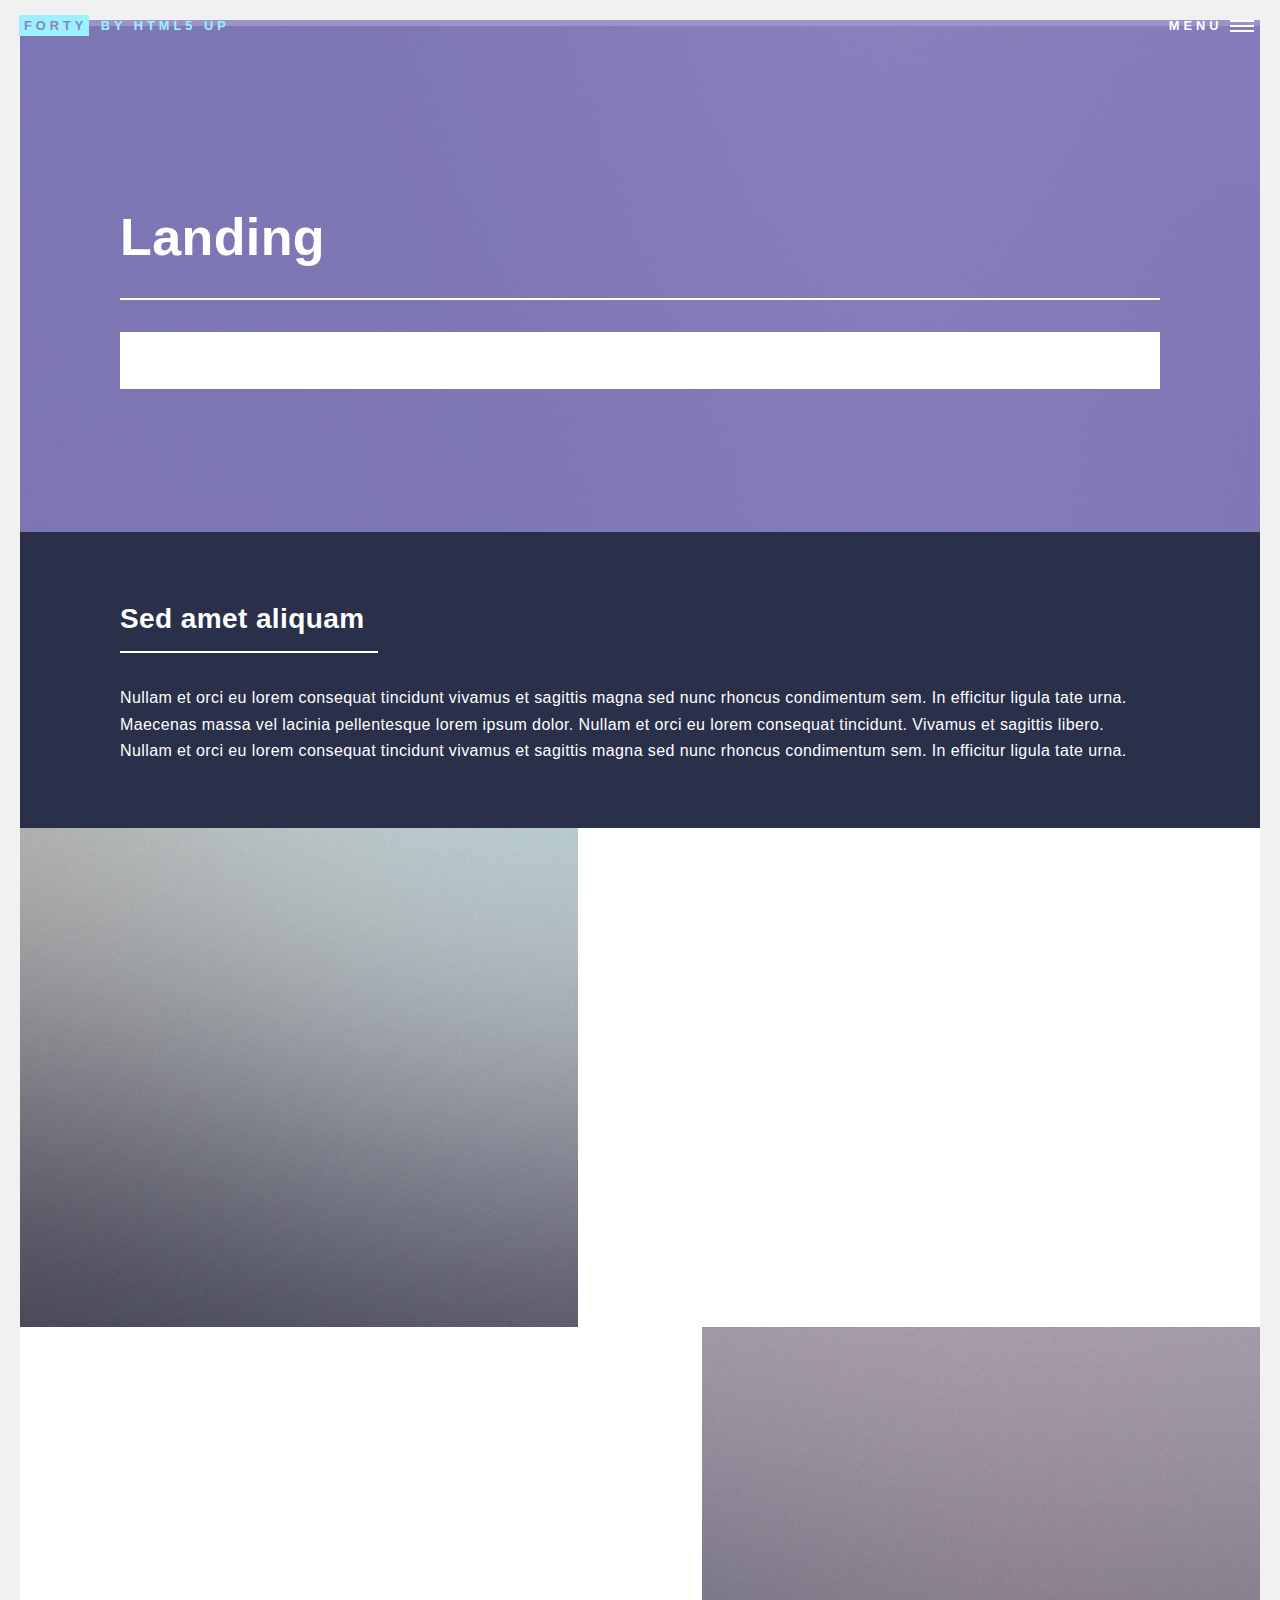
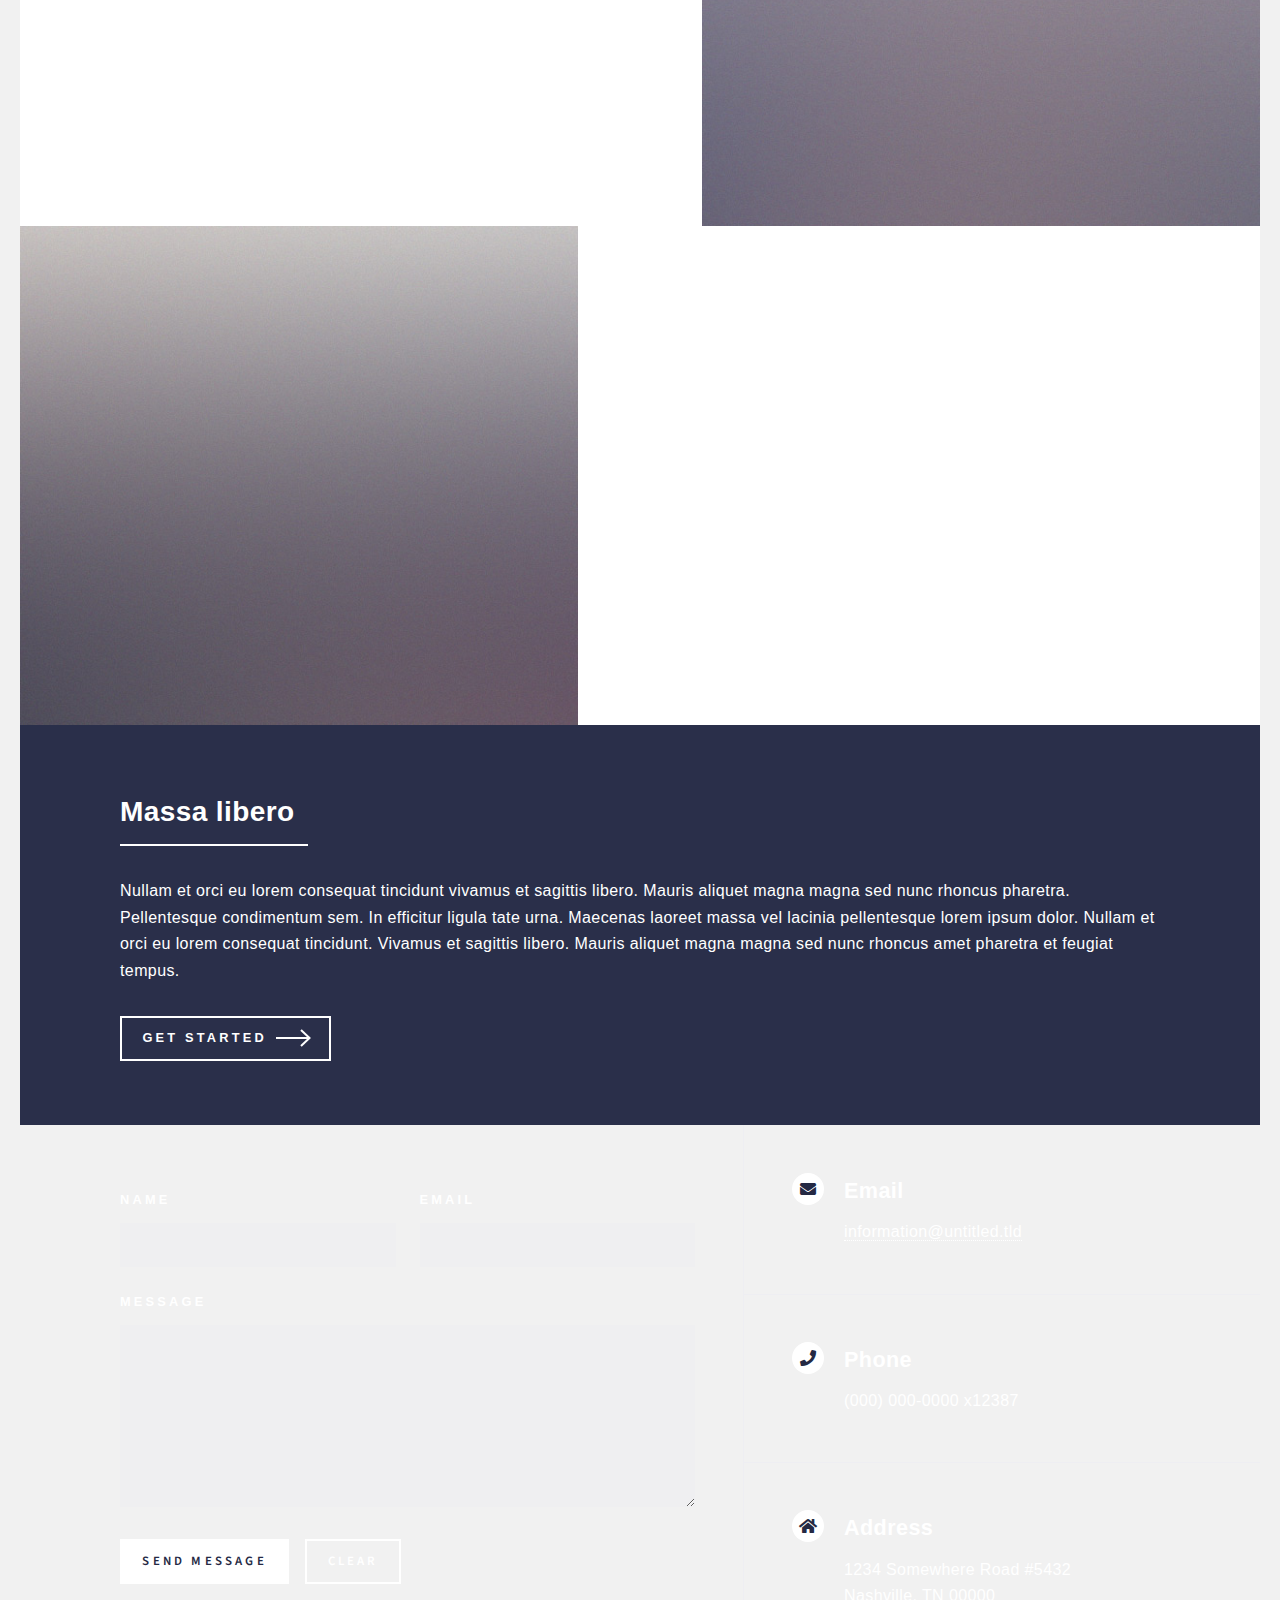
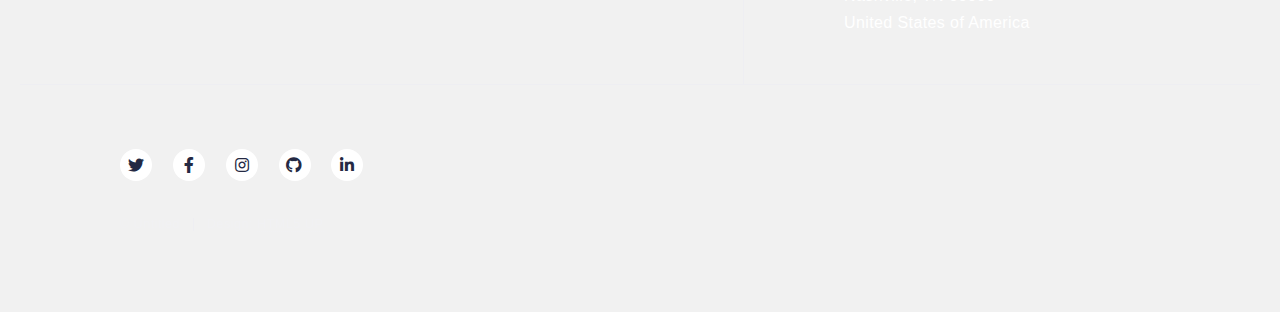
==== about-me.html @ 32e2977b "added whole website" ====
<!DOCTYPE HTML>
<!--
	Forty by HTML5 UP
	html5up.net | @ajlkn
	Free for personal and commercial use under the CCA 3.0 license (html5up.net/license)
-->
<html>
	<head>
		<title>Landing - Forty by HTML5 UP</title>
		<meta charset="utf-8" />
		<meta name="viewport" content="width=device-width, initial-scale=1, user-scalable=no" />
		<link rel="stylesheet" href="assets/css/main.css" />
		<noscript><link rel="stylesheet" href="assets/css/noscript.css" /></noscript>
	</head>
	<body class="is-preload">

		<!-- Wrapper -->
			<div id="wrapper">

				<!-- Header -->
				<!-- Note: The "styleN" class below should match that of the banner element. -->
					<header id="header" class="alt style2">
						<a href="index.html" class="logo"><strong>Forty</strong> <span>by HTML5 UP</span></a>
						<nav>
							<a href="#menu">Menu</a>
						</nav>
					</header>

				<!-- Menu -->
				<nav id="menu">
					<ul class="links">
						<li><a href="index.html">Home</a></li>
						<li><a href="about-me.html">About me</a></li>
						<li><a href="portfolio.html">Portfolio</a></li>
						<li><a href="contact.html">Contact me</a></li>
					</ul>
				</nav>

				<!-- Banner -->
				<!-- Note: The "styleN" class below should match that of the header element. -->
					<section id="banner" class="style2">
						<div class="inner">
							<span class="image">
								<img src="images/pic07.jpg" alt="" />
							</span>
							<header class="major">
								<h1>Landing</h1>
							</header>
							<div class="content">
								<p>Lorem ipsum dolor sit amet nullam consequat<br />
								sed veroeros. tempus adipiscing nulla.</p>
							</div>
						</div>
					</section>

				<!-- Main -->
					<div id="main">

						<!-- One -->
							<section id="one">
								<div class="inner">
									<header class="major">
										<h2>Sed amet aliquam</h2>
									</header>
									<p>Nullam et orci eu lorem consequat tincidunt vivamus et sagittis magna sed nunc rhoncus condimentum sem. In efficitur ligula tate urna. Maecenas massa vel lacinia pellentesque lorem ipsum dolor. Nullam et orci eu lorem consequat tincidunt. Vivamus et sagittis libero. Nullam et orci eu lorem consequat tincidunt vivamus et sagittis magna sed nunc rhoncus condimentum sem. In efficitur ligula tate urna.</p>
								</div>
							</section>

						<!-- Two -->
							<section id="two" class="spotlights">
								<section>
									<a href="generic.html" class="image">
										<img src="images/pic08.jpg" alt="" data-position="center center" />
									</a>
									<div class="content">
										<div class="inner">
											<header class="major">
												<h3>Orci maecenas</h3>
											</header>
											<p>Nullam et orci eu lorem consequat tincidunt vivamus et sagittis magna sed nunc rhoncus condimentum sem. In efficitur ligula tate urna. Maecenas massa sed magna lacinia magna pellentesque lorem ipsum dolor. Nullam et orci eu lorem consequat tincidunt. Vivamus et sagittis tempus.</p>
											<ul class="actions">
												<li><a href="generic.html" class="button">Learn more</a></li>
											</ul>
										</div>
									</div>
								</section>
								<section>
									<a href="generic.html" class="image">
										<img src="images/pic09.jpg" alt="" data-position="top center" />
									</a>
									<div class="content">
										<div class="inner">
											<header class="major">
												<h3>Rhoncus magna</h3>
											</header>
											<p>Nullam et orci eu lorem consequat tincidunt vivamus et sagittis magna sed nunc rhoncus condimentum sem. In efficitur ligula tate urna. Maecenas massa sed magna lacinia magna pellentesque lorem ipsum dolor. Nullam et orci eu lorem consequat tincidunt. Vivamus et sagittis tempus.</p>
											<ul class="actions">
												<li><a href="generic.html" class="button">Learn more</a></li>
											</ul>
										</div>
									</div>
								</section>
								<section>
									<a href="generic.html" class="image">
										<img src="images/pic10.jpg" alt="" data-position="25% 25%" />
									</a>
									<div class="content">
										<div class="inner">
											<header class="major">
												<h3>Sed nunc ligula</h3>
											</header>
											<p>Nullam et orci eu lorem consequat tincidunt vivamus et sagittis magna sed nunc rhoncus condimentum sem. In efficitur ligula tate urna. Maecenas massa sed magna lacinia magna pellentesque lorem ipsum dolor. Nullam et orci eu lorem consequat tincidunt. Vivamus et sagittis tempus.</p>
											<ul class="actions">
												<li><a href="generic.html" class="button">Learn more</a></li>
											</ul>
										</div>
									</div>
								</section>
							</section>

						<!-- Three -->
							<section id="three">
								<div class="inner">
									<header class="major">
										<h2>Massa libero</h2>
									</header>
									<p>Nullam et orci eu lorem consequat tincidunt vivamus et sagittis libero. Mauris aliquet magna magna sed nunc rhoncus pharetra. Pellentesque condimentum sem. In efficitur ligula tate urna. Maecenas laoreet massa vel lacinia pellentesque lorem ipsum dolor. Nullam et orci eu lorem consequat tincidunt. Vivamus et sagittis libero. Mauris aliquet magna magna sed nunc rhoncus amet pharetra et feugiat tempus.</p>
									<ul class="actions">
										<li><a href="generic.html" class="button next">Get Started</a></li>
									</ul>
								</div>
							</section>

					</div>

				<!-- Contact -->
					<section id="contact">
						<div class="inner">
							<section>
								<form method="post" action="#">
									<div class="fields">
										<div class="field half">
											<label for="name">Name</label>
											<input type="text" name="name" id="name" />
										</div>
										<div class="field half">
											<label for="email">Email</label>
											<input type="text" name="email" id="email" />
										</div>
										<div class="field">
											<label for="message">Message</label>
											<textarea name="message" id="message" rows="6"></textarea>
										</div>
									</div>
									<ul class="actions">
										<li><input type="submit" value="Send Message" class="primary" /></li>
										<li><input type="reset" value="Clear" /></li>
									</ul>
								</form>
							</section>
							<section class="split">
								<section>
									<div class="contact-method">
										<span class="icon solid alt fa-envelope"></span>
										<h3>Email</h3>
										<a href="#">information@untitled.tld</a>
									</div>
								</section>
								<section>
									<div class="contact-method">
										<span class="icon solid alt fa-phone"></span>
										<h3>Phone</h3>
										<span>(000) 000-0000 x12387</span>
									</div>
								</section>
								<section>
									<div class="contact-method">
										<span class="icon solid alt fa-home"></span>
										<h3>Address</h3>
										<span>1234 Somewhere Road #5432<br />
										Nashville, TN 00000<br />
										United States of America</span>
									</div>
								</section>
							</section>
						</div>
					</section>

				<!-- Footer -->
					<footer id="footer">
						<div class="inner">
							<ul class="icons">
								<li><a href="#" class="icon brands alt fa-twitter"><span class="label">Twitter</span></a></li>
								<li><a href="#" class="icon brands alt fa-facebook-f"><span class="label">Facebook</span></a></li>
								<li><a href="#" class="icon brands alt fa-instagram"><span class="label">Instagram</span></a></li>
								<li><a href="#" class="icon brands alt fa-github"><span class="label">GitHub</span></a></li>
								<li><a href="#" class="icon brands alt fa-linkedin-in"><span class="label">LinkedIn</span></a></li>
							</ul>
							<ul class="copyright">
								<li>&copy; Untitled</li><li>Design: <a href="https://html5up.net">HTML5 UP</a></li>
							</ul>
						</div>
					</footer>

			</div>

		<!-- Scripts -->
			<script src="assets/js/jquery.min.js"></script>
			<script src="assets/js/jquery.scrolly.min.js"></script>
			<script src="assets/js/jquery.scrollex.min.js"></script>
			<script src="assets/js/browser.min.js"></script>
			<script src="assets/js/breakpoints.min.js"></script>
			<script src="assets/js/util.js"></script>
			<script src="assets/js/main.js"></script>

	</body>
</html>
---- assets/css/main.css ----
@import url(fontawesome-all.min.css);
@import url("https://fonts.googleapis.com/css?family=Source+Sans+Pro:300,300italic,600,600italic");

/*
	Forty by HTML5 UP
	html5up.net | @ajlkn
	Free for personal and commercial use under the CCA 3.0 license (html5up.net/license)
*/

html, body, div, span, applet, object,
iframe, h1, h2, h3, h4, h5, h6, p, blockquote,
pre, a, abbr, acronym, address, big, cite,
code, del, dfn, em, img, ins, kbd, q, s, samp,
small, strike, strong, sub, sup, tt, var, b,
u, i, center, dl, dt, dd, ol, ul, li, fieldset,
form, label, legend, table, caption, tbody,
tfoot, thead, tr, th, td, article, aside,
canvas, details, embed, figure, figcaption,
footer, header, hgroup, menu, nav, output, ruby,
section, summary, time, mark, audio, video {
	margin: 0;
	padding: 0;
	border: 0;
	font-size: 100%;
	font: inherit;
	vertical-align: baseline;}

article, aside, details, figcaption, figure,
footer, header, hgroup, menu, nav, section {
	display: block;}

body {
	line-height: 1;
}

ol, ul {
	list-style: none;
}

blockquote, q {
	quotes: none;
}

	blockquote:before, blockquote:after, q:before, q:after {
		content: '';
		content: none;
	}

table {
	border-collapse: collapse;
	border-spacing: 0;
}

body {
	-webkit-text-size-adjust: none;
}

mark {
	background-color: transparent;
	color: inherit;
}

input::-moz-focus-inner {
	border: 0;
	padding: 0;
}

input, select, textarea {
	-moz-appearance: none;
	-webkit-appearance: none;
	-ms-appearance: none;
	appearance: none;
}

/* Basic */

	@-ms-viewport {
		width: device-width;
	}

	body {
		-ms-overflow-style: scrollbar;
	}

	@media screen and (max-width: 480px) {

		html, body {
			min-width: 320px;
		}

	}

	html {
		box-sizing: border-box;
	}

	*, *:before, *:after {
		box-sizing: inherit;
	}

	body {
		background: #242943;
	}

		body.is-preload *, body.is-preload *:before, body.is-preload *:after {
			-moz-animation: none !important;
			-webkit-animation: none !important;
			-ms-animation: none !important;
			animation: none !important;
			-moz-transition: none !important;
			-webkit-transition: none !important;
			-ms-transition: none !important;
			transition: none !important;
		}

/* Type */

	body, input, select, textarea {
		color: #ffffff;
		font-family: "Source Sans Pro", Helvetica, sans-serif;
		font-size: 17pt;
		font-weight: 300;
		letter-spacing: 0.025em;
		line-height: 1.65;
	}

		@media screen and (max-width: 1680px) {

			body, input, select, textarea {
				font-size: 14pt;
			}

		}

		@media screen and (max-width: 1280px) {

			body, input, select, textarea {
				font-size: 12pt;
			}

		}

		@media screen and (max-width: 360px) {

			body, input, select, textarea {
				font-size: 11pt;
			}

		}

	a {
		-moz-transition: color 0.2s ease-in-out, border-bottom-color 0.2s ease-in-out;
		-webkit-transition: color 0.2s ease-in-out, border-bottom-color 0.2s ease-in-out;
		-ms-transition: color 0.2s ease-in-out, border-bottom-color 0.2s ease-in-out;
		transition: color 0.2s ease-in-out, border-bottom-color 0.2s ease-in-out;
		border-bottom: dotted 1px;
		color: inherit;
		text-decoration: none;
	}

		a:hover {
			border-bottom-color: transparent;
			color: #9bf1ff !important;
		}

		a:active {
			color: #53e3fb !important;
		}

	strong, b {
		color: #ffffff;
		font-weight: 600;
	}

	em, i {
		font-style: italic;
	}

	p {
		margin: 0 0 2em 0;
	}

	h1, h2, h3, h4, h5, h6 {
		color: #ffffff;
		font-weight: 600;
		line-height: 1.65;
		margin: 0 0 1em 0;
	}

		h1 a, h2 a, h3 a, h4 a, h5 a, h6 a {
			color: inherit;
			border-bottom: 0;
		}

	h1 {
		font-size: 2.5em;
	}

	h2 {
		font-size: 1.75em;
	}

	h3 {
		font-size: 1.35em;
	}

	h4 {
		font-size: 1.1em;
	}

	h5 {
		font-size: 0.9em;
	}

	h6 {
		font-size: 0.7em;
	}

	@media screen and (max-width: 736px) {

		h1 {
			font-size: 2em;
		}

		h2 {
			font-size: 1.5em;
		}

		h3 {
			font-size: 1.25em;
		}

	}

	sub {
		font-size: 0.8em;
		position: relative;
		top: 0.5em;
	}

	sup {
		font-size: 0.8em;
		position: relative;
		top: -0.5em;
	}

	blockquote {
		border-left: solid 4px rgba(212, 212, 255, 0.1);
		font-style: italic;
		margin: 0 0 2em 0;
		padding: 0.5em 0 0.5em 2em;
	}

	code {
		background: rgba(212, 212, 255, 0.035);
		font-family: "Courier New", monospace;
		font-size: 0.9em;
		margin: 0 0.25em;
		padding: 0.25em 0.65em;
	}

	pre {
		-webkit-overflow-scrolling: touch;
		font-family: "Courier New", monospace;
		font-size: 0.9em;
		margin: 0 0 2em 0;
	}

		pre code {
			display: block;
			line-height: 1.75;
			padding: 1em 1.5em;
			overflow-x: auto;
		}

	hr {
		border: 0;
		border-bottom: solid 1px rgba(212, 212, 255, 0.1);
		margin: 2em 0;
	}

		hr.major {
			margin: 3em 0;
		}

	.align-left {
		text-align: left;
	}

	.align-center {
		text-align: center;
	}

	.align-right {
		text-align: right;
	}

/* Row */

	.row {
		display: flex;
		flex-wrap: wrap;
		box-sizing: border-box;
		align-items: stretch;
	}

		.row > * {
			box-sizing: border-box;
		}

		.row.gtr-uniform > * > :last-child {
			margin-bottom: 0;
		}

		.row.aln-left {
			justify-content: flex-start;
		}

		.row.aln-center {
			justify-content: center;
		}

		.row.aln-right {
			justify-content: flex-end;
		}

		.row.aln-top {
			align-items: flex-start;
		}

		.row.aln-middle {
			align-items: center;
		}

		.row.aln-bottom {
			align-items: flex-end;
		}

		.row > .imp {
			order: -1;
		}

		.row > .col-1 {
			width: 8.33333%;
		}

		.row > .off-1 {
			margin-left: 8.33333%;
		}

		.row > .col-2 {
			width: 16.66667%;
		}

		.row > .off-2 {
			margin-left: 16.66667%;
		}

		.row > .col-3 {
			width: 25%;
		}

		.row > .off-3 {
			margin-left: 25%;
		}

		.row > .col-4 {
			width: 33.33333%;
		}

		.row > .off-4 {
			margin-left: 33.33333%;
		}

		.row > .col-5 {
			width: 41.66667%;
		}

		.row > .off-5 {
			margin-left: 41.66667%;
		}

		.row > .col-6 {
			width: 50%;
		}

		.row > .off-6 {
			margin-left: 50%;
		}

		.row > .col-7 {
			width: 58.33333%;
		}

		.row > .off-7 {
			margin-left: 58.33333%;
		}

		.row > .col-8 {
			width: 66.66667%;
		}

		.row > .off-8 {
			margin-left: 66.66667%;
		}

		.row > .col-9 {
			width: 75%;
		}

		.row > .off-9 {
			margin-left: 75%;
		}

		.row > .col-10 {
			width: 83.33333%;
		}

		.row > .off-10 {
			margin-left: 83.33333%;
		}

		.row > .col-11 {
			width: 91.66667%;
		}

		.row > .off-11 {
			margin-left: 91.66667%;
		}

		.row > .col-12 {
			width: 100%;
		}

		.row > .off-12 {
			margin-left: 100%;
		}

		.row.gtr-0 {
			margin-top: 0;
			margin-left: 0em;
		}

			.row.gtr-0 > * {
				padding: 0 0 0 0em;
			}

			.row.gtr-0.gtr-uniform {
				margin-top: 0em;
			}

				.row.gtr-0.gtr-uniform > * {
					padding-top: 0em;
				}

		.row.gtr-25 {
			margin-top: 0;
			margin-left: -0.5em;
		}

			.row.gtr-25 > * {
				padding: 0 0 0 0.5em;
			}

			.row.gtr-25.gtr-uniform {
				margin-top: -0.5em;
			}

				.row.gtr-25.gtr-uniform > * {
					padding-top: 0.5em;
				}

		.row.gtr-50 {
			margin-top: 0;
			margin-left: -1em;
		}

			.row.gtr-50 > * {
				padding: 0 0 0 1em;
			}

			.row.gtr-50.gtr-uniform {
				margin-top: -1em;
			}

				.row.gtr-50.gtr-uniform > * {
					padding-top: 1em;
				}

		.row {
			margin-top: 0;
			margin-left: -2em;
		}

			.row > * {
				padding: 0 0 0 2em;
			}

			.row.gtr-uniform {
				margin-top: -2em;
			}

				.row.gtr-uniform > * {
					padding-top: 2em;
				}

		.row.gtr-150 {
			margin-top: 0;
			margin-left: -3em;
		}

			.row.gtr-150 > * {
				padding: 0 0 0 3em;
			}

			.row.gtr-150.gtr-uniform {
				margin-top: -3em;
			}

				.row.gtr-150.gtr-uniform > * {
					padding-top: 3em;
				}

		.row.gtr-200 {
			margin-top: 0;
			margin-left: -4em;
		}

			.row.gtr-200 > * {
				padding: 0 0 0 4em;
			}

			.row.gtr-200.gtr-uniform {
				margin-top: -4em;
			}

				.row.gtr-200.gtr-uniform > * {
					padding-top: 4em;
				}

		@media screen and (max-width: 1680px) {

			.row {
				display: flex;
				flex-wrap: wrap;
				box-sizing: border-box;
				align-items: stretch;
			}

				.row > * {
					box-sizing: border-box;
				}

				.row.gtr-uniform > * > :last-child {
					margin-bottom: 0;
				}

				.row.aln-left {
					justify-content: flex-start;
				}

				.row.aln-center {
					justify-content: center;
				}

				.row.aln-right {
					justify-content: flex-end;
				}

				.row.aln-top {
					align-items: flex-start;
				}

				.row.aln-middle {
					align-items: center;
				}

				.row.aln-bottom {
					align-items: flex-end;
				}

				.row > .imp-xlarge {
					order: -1;
				}

				.row > .col-1-xlarge {
					width: 8.33333%;
				}

				.row > .off-1-xlarge {
					margin-left: 8.33333%;
				}

				.row > .col-2-xlarge {
					width: 16.66667%;
				}

				.row > .off-2-xlarge {
					margin-left: 16.66667%;
				}

				.row > .col-3-xlarge {
					width: 25%;
				}

				.row > .off-3-xlarge {
					margin-left: 25%;
				}

				.row > .col-4-xlarge {
					width: 33.33333%;
				}

				.row > .off-4-xlarge {
					margin-left: 33.33333%;
				}

				.row > .col-5-xlarge {
					width: 41.66667%;
				}

				.row > .off-5-xlarge {
					margin-left: 41.66667%;
				}

				.row > .col-6-xlarge {
					width: 50%;
				}

				.row > .off-6-xlarge {
					margin-left: 50%;
				}

				.row > .col-7-xlarge {
					width: 58.33333%;
				}

				.row > .off-7-xlarge {
					margin-left: 58.33333%;
				}

				.row > .col-8-xlarge {
					width: 66.66667%;
				}

				.row > .off-8-xlarge {
					margin-left: 66.66667%;
				}

				.row > .col-9-xlarge {
					width: 75%;
				}

				.row > .off-9-xlarge {
					margin-left: 75%;
				}

				.row > .col-10-xlarge {
					width: 83.33333%;
				}

				.row > .off-10-xlarge {
					margin-left: 83.33333%;
				}

				.row > .col-11-xlarge {
					width: 91.66667%;
				}

				.row > .off-11-xlarge {
					margin-left: 91.66667%;
				}

				.row > .col-12-xlarge {
					width: 100%;
				}

				.row > .off-12-xlarge {
					margin-left: 100%;
				}

				.row.gtr-0 {
					margin-top: 0;
					margin-left: 0em;
				}

					.row.gtr-0 > * {
						padding: 0 0 0 0em;
					}

					.row.gtr-0.gtr-uniform {
						margin-top: 0em;
					}

						.row.gtr-0.gtr-uniform > * {
							padding-top: 0em;
						}

				.row.gtr-25 {
					margin-top: 0;
					margin-left: -0.5em;
				}

					.row.gtr-25 > * {
						padding: 0 0 0 0.5em;
					}

					.row.gtr-25.gtr-uniform {
						margin-top: -0.5em;
					}

						.row.gtr-25.gtr-uniform > * {
							padding-top: 0.5em;
						}

				.row.gtr-50 {
					margin-top: 0;
					margin-left: -1em;
				}

					.row.gtr-50 > * {
						padding: 0 0 0 1em;
					}

					.row.gtr-50.gtr-uniform {
						margin-top: -1em;
					}

						.row.gtr-50.gtr-uniform > * {
							padding-top: 1em;
						}

				.row {
					margin-top: 0;
					margin-left: -2em;
				}

					.row > * {
						padding: 0 0 0 2em;
					}

					.row.gtr-uniform {
						margin-top: -2em;
					}

						.row.gtr-uniform > * {
							padding-top: 2em;
						}

				.row.gtr-150 {
					margin-top: 0;
					margin-left: -3em;
				}

					.row.gtr-150 > * {
						padding: 0 0 0 3em;
					}

					.row.gtr-150.gtr-uniform {
						margin-top: -3em;
					}

						.row.gtr-150.gtr-uniform > * {
							padding-top: 3em;
						}

				.row.gtr-200 {
					margin-top: 0;
					margin-left: -4em;
				}

					.row.gtr-200 > * {
						padding: 0 0 0 4em;
					}

					.row.gtr-200.gtr-uniform {
						margin-top: -4em;
					}

						.row.gtr-200.gtr-uniform > * {
							padding-top: 4em;
						}

		}

		@media screen and (max-width: 1280px) {

			.row {
				display: flex;
				flex-wrap: wrap;
				box-sizing: border-box;
				align-items: stretch;
			}

				.row > * {
					box-sizing: border-box;
				}

				.row.gtr-uniform > * > :last-child {
					margin-bottom: 0;
				}

				.row.aln-left {
					justify-content: flex-start;
				}

				.row.aln-center {
					justify-content: center;
				}

				.row.aln-right {
					justify-content: flex-end;
				}

				.row.aln-top {
					align-items: flex-start;
				}

				.row.aln-middle {
					align-items: center;
				}

				.row.aln-bottom {
					align-items: flex-end;
				}

				.row > .imp-large {
					order: -1;
				}

				.row > .col-1-large {
					width: 8.33333%;
				}

				.row > .off-1-large {
					margin-left: 8.33333%;
				}

				.row > .col-2-large {
					width: 16.66667%;
				}

				.row > .off-2-large {
					margin-left: 16.66667%;
				}

				.row > .col-3-large {
					width: 25%;
				}

				.row > .off-3-large {
					margin-left: 25%;
				}

				.row > .col-4-large {
					width: 33.33333%;
				}

				.row > .off-4-large {
					margin-left: 33.33333%;
				}

				.row > .col-5-large {
					width: 41.66667%;
				}

				.row > .off-5-large {
					margin-left: 41.66667%;
				}

				.row > .col-6-large {
					width: 50%;
				}

				.row > .off-6-large {
					margin-left: 50%;
				}

				.row > .col-7-large {
					width: 58.33333%;
				}

				.row > .off-7-large {
					margin-left: 58.33333%;
				}

				.row > .col-8-large {
					width: 66.66667%;
				}

				.row > .off-8-large {
					margin-left: 66.66667%;
				}

				.row > .col-9-large {
					width: 75%;
				}

				.row > .off-9-large {
					margin-left: 75%;
				}

				.row > .col-10-large {
					width: 83.33333%;
				}

				.row > .off-10-large {
					margin-left: 83.33333%;
				}

				.row > .col-11-large {
					width: 91.66667%;
				}

				.row > .off-11-large {
					margin-left: 91.66667%;
				}

				.row > .col-12-large {
					width: 100%;
				}

				.row > .off-12-large {
					margin-left: 100%;
				}

				.row.gtr-0 {
					margin-top: 0;
					margin-left: 0em;
				}

					.row.gtr-0 > * {
						padding: 0 0 0 0em;
					}

					.row.gtr-0.gtr-uniform {
						margin-top: 0em;
					}

						.row.gtr-0.gtr-uniform > * {
							padding-top: 0em;
						}

				.row.gtr-25 {
					margin-top: 0;
					margin-left: -0.375em;
				}

					.row.gtr-25 > * {
						padding: 0 0 0 0.375em;
					}

					.row.gtr-25.gtr-uniform {
						margin-top: -0.375em;
					}

						.row.gtr-25.gtr-uniform > * {
							padding-top: 0.375em;
						}

				.row.gtr-50 {
					margin-top: 0;
					margin-left: -0.75em;
				}

					.row.gtr-50 > * {
						padding: 0 0 0 0.75em;
					}

					.row.gtr-50.gtr-uniform {
						margin-top: -0.75em;
					}

						.row.gtr-50.gtr-uniform > * {
							padding-top: 0.75em;
						}

				.row {
					margin-top: 0;
					margin-left: -1.5em;
				}

					.row > * {
						padding: 0 0 0 1.5em;
					}

					.row.gtr-uniform {
						margin-top: -1.5em;
					}

						.row.gtr-uniform > * {
							padding-top: 1.5em;
						}

				.row.gtr-150 {
					margin-top: 0;
					margin-left: -2.25em;
				}

					.row.gtr-150 > * {
						padding: 0 0 0 2.25em;
					}

					.row.gtr-150.gtr-uniform {
						margin-top: -2.25em;
					}

						.row.gtr-150.gtr-uniform > * {
							padding-top: 2.25em;
						}

				.row.gtr-200 {
					margin-top: 0;
					margin-left: -3em;
				}

					.row.gtr-200 > * {
						padding: 0 0 0 3em;
					}

					.row.gtr-200.gtr-uniform {
						margin-top: -3em;
					}

						.row.gtr-200.gtr-uniform > * {
							padding-top: 3em;
						}

		}

		@media screen and (max-width: 980px) {

			.row {
				display: flex;
				flex-wrap: wrap;
				box-sizing: border-box;
				align-items: stretch;
			}

				.row > * {
					box-sizing: border-box;
				}

				.row.gtr-uniform > * > :last-child {
					margin-bottom: 0;
				}

				.row.aln-left {
					justify-content: flex-start;
				}

				.row.aln-center {
					justify-content: center;
				}

				.row.aln-right {
					justify-content: flex-end;
				}

				.row.aln-top {
					align-items: flex-start;
				}

				.row.aln-middle {
					align-items: center;
				}

				.row.aln-bottom {
					align-items: flex-end;
				}

				.row > .imp-medium {
					order: -1;
				}

				.row > .col-1-medium {
					width: 8.33333%;
				}

				.row > .off-1-medium {
					margin-left: 8.33333%;
				}

				.row > .col-2-medium {
					width: 16.66667%;
				}

				.row > .off-2-medium {
					margin-left: 16.66667%;
				}

				.row > .col-3-medium {
					width: 25%;
				}

				.row > .off-3-medium {
					margin-left: 25%;
				}

				.row > .col-4-medium {
					width: 33.33333%;
				}

				.row > .off-4-medium {
					margin-left: 33.33333%;
				}

				.row > .col-5-medium {
					width: 41.66667%;
				}

				.row > .off-5-medium {
					margin-left: 41.66667%;
				}

				.row > .col-6-medium {
					width: 50%;
				}

				.row > .off-6-medium {
					margin-left: 50%;
				}

				.row > .col-7-medium {
					width: 58.33333%;
				}

				.row > .off-7-medium {
					margin-left: 58.33333%;
				}

				.row > .col-8-medium {
					width: 66.66667%;
				}

				.row > .off-8-medium {
					margin-left: 66.66667%;
				}

				.row > .col-9-medium {
					width: 75%;
				}

				.row > .off-9-medium {
					margin-left: 75%;
				}

				.row > .col-10-medium {
					width: 83.33333%;
				}

				.row > .off-10-medium {
					margin-left: 83.33333%;
				}

				.row > .col-11-medium {
					width: 91.66667%;
				}

				.row > .off-11-medium {
					margin-left: 91.66667%;
				}

				.row > .col-12-medium {
					width: 100%;
				}

				.row > .off-12-medium {
					margin-left: 100%;
				}

				.row.gtr-0 {
					margin-top: 0;
					margin-left: 0em;
				}

					.row.gtr-0 > * {
						padding: 0 0 0 0em;
					}

					.row.gtr-0.gtr-uniform {
						margin-top: 0em;
					}

						.row.gtr-0.gtr-uniform > * {
							padding-top: 0em;
						}

				.row.gtr-25 {
					margin-top: 0;
					margin-left: -0.375em;
				}

					.row.gtr-25 > * {
						padding: 0 0 0 0.375em;
					}

					.row.gtr-25.gtr-uniform {
						margin-top: -0.375em;
					}

						.row.gtr-25.gtr-uniform > * {
							padding-top: 0.375em;
						}

				.row.gtr-50 {
					margin-top: 0;
					margin-left: -0.75em;
				}

					.row.gtr-50 > * {
						padding: 0 0 0 0.75em;
					}

					.row.gtr-50.gtr-uniform {
						margin-top: -0.75em;
					}

						.row.gtr-50.gtr-uniform > * {
							padding-top: 0.75em;
						}

				.row {
					margin-top: 0;
					margin-left: -1.5em;
				}

					.row > * {
						padding: 0 0 0 1.5em;
					}

					.row.gtr-uniform {
						margin-top: -1.5em;
					}

						.row.gtr-uniform > * {
							padding-top: 1.5em;
						}

				.row.gtr-150 {
					margin-top: 0;
					margin-left: -2.25em;
				}

					.row.gtr-150 > * {
						padding: 0 0 0 2.25em;
					}

					.row.gtr-150.gtr-uniform {
						margin-top: -2.25em;
					}

						.row.gtr-150.gtr-uniform > * {
							padding-top: 2.25em;
						}

				.row.gtr-200 {
					margin-top: 0;
					margin-left: -3em;
				}

					.row.gtr-200 > * {
						padding: 0 0 0 3em;
					}

					.row.gtr-200.gtr-uniform {
						margin-top: -3em;
					}

						.row.gtr-200.gtr-uniform > * {
							padding-top: 3em;
						}

		}

		@media screen and (max-width: 736px) {

			.row {
				display: flex;
				flex-wrap: wrap;
				box-sizing: border-box;
				align-items: stretch;
			}

				.row > * {
					box-sizing: border-box;
				}

				.row.gtr-uniform > * > :last-child {
					margin-bottom: 0;
				}

				.row.aln-left {
					justify-content: flex-start;
				}

				.row.aln-center {
					justify-content: center;
				}

				.row.aln-right {
					justify-content: flex-end;
				}

				.row.aln-top {
					align-items: flex-start;
				}

				.row.aln-middle {
					align-items: center;
				}

				.row.aln-bottom {
					align-items: flex-end;
				}

				.row > .imp-small {
					order: -1;
				}

				.row > .col-1-small {
					width: 8.33333%;
				}

				.row > .off-1-small {
					margin-left: 8.33333%;
				}

				.row > .col-2-small {
					width: 16.66667%;
				}

				.row > .off-2-small {
					margin-left: 16.66667%;
				}

				.row > .col-3-small {
					width: 25%;
				}

				.row > .off-3-small {
					margin-left: 25%;
				}

				.row > .col-4-small {
					width: 33.33333%;
				}

				.row > .off-4-small {
					margin-left: 33.33333%;
				}

				.row > .col-5-small {
					width: 41.66667%;
				}

				.row > .off-5-small {
					margin-left: 41.66667%;
				}

				.row > .col-6-small {
					width: 50%;
				}

				.row > .off-6-small {
					margin-left: 50%;
				}

				.row > .col-7-small {
					width: 58.33333%;
				}

				.row > .off-7-small {
					margin-left: 58.33333%;
				}

				.row > .col-8-small {
					width: 66.66667%;
				}

				.row > .off-8-small {
					margin-left: 66.66667%;
				}

				.row > .col-9-small {
					width: 75%;
				}

				.row > .off-9-small {
					margin-left: 75%;
				}

				.row > .col-10-small {
					width: 83.33333%;
				}

				.row > .off-10-small {
					margin-left: 83.33333%;
				}

				.row > .col-11-small {
					width: 91.66667%;
				}

				.row > .off-11-small {
					margin-left: 91.66667%;
				}

				.row > .col-12-small {
					width: 100%;
				}

				.row > .off-12-small {
					margin-left: 100%;
				}

				.row.gtr-0 {
					margin-top: 0;
					margin-left: 0em;
				}

					.row.gtr-0 > * {
						padding: 0 0 0 0em;
					}

					.row.gtr-0.gtr-uniform {
						margin-top: 0em;
					}

						.row.gtr-0.gtr-uniform > * {
							padding-top: 0em;
						}

				.row.gtr-25 {
					margin-top: 0;
					margin-left: -0.3125em;
				}

					.row.gtr-25 > * {
						padding: 0 0 0 0.3125em;
					}

					.row.gtr-25.gtr-uniform {
						margin-top: -0.3125em;
					}

						.row.gtr-25.gtr-uniform > * {
							padding-top: 0.3125em;
						}

				.row.gtr-50 {
					margin-top: 0;
					margin-left: -0.625em;
				}

					.row.gtr-50 > * {
						padding: 0 0 0 0.625em;
					}

					.row.gtr-50.gtr-uniform {
						margin-top: -0.625em;
					}

						.row.gtr-50.gtr-uniform > * {
							padding-top: 0.625em;
						}

				.row {
					margin-top: 0;
					margin-left: -1.25em;
				}

					.row > * {
						padding: 0 0 0 1.25em;
					}

					.row.gtr-uniform {
						margin-top: -1.25em;
					}

						.row.gtr-uniform > * {
							padding-top: 1.25em;
						}

				.row.gtr-150 {
					margin-top: 0;
					margin-left: -1.875em;
				}

					.row.gtr-150 > * {
						padding: 0 0 0 1.875em;
					}

					.row.gtr-150.gtr-uniform {
						margin-top: -1.875em;
					}

						.row.gtr-150.gtr-uniform > * {
							padding-top: 1.875em;
						}

				.row.gtr-200 {
					margin-top: 0;
					margin-left: -2.5em;
				}

					.row.gtr-200 > * {
						padding: 0 0 0 2.5em;
					}

					.row.gtr-200.gtr-uniform {
						margin-top: -2.5em;
					}

						.row.gtr-200.gtr-uniform > * {
							padding-top: 2.5em;
						}

		}

		@media screen and (max-width: 480px) {

			.row {
				display: flex;
				flex-wrap: wrap;
				box-sizing: border-box;
				align-items: stretch;
			}

				.row > * {
					box-sizing: border-box;
				}

				.row.gtr-uniform > * > :last-child {
					margin-bottom: 0;
				}

				.row.aln-left {
					justify-content: flex-start;
				}

				.row.aln-center {
					justify-content: center;
				}

				.row.aln-right {
					justify-content: flex-end;
				}

				.row.aln-top {
					align-items: flex-start;
				}

				.row.aln-middle {
					align-items: center;
				}

				.row.aln-bottom {
					align-items: flex-end;
				}

				.row > .imp-xsmall {
					order: -1;
				}

				.row > .col-1-xsmall {
					width: 8.33333%;
				}

				.row > .off-1-xsmall {
					margin-left: 8.33333%;
				}

				.row > .col-2-xsmall {
					width: 16.66667%;
				}

				.row > .off-2-xsmall {
					margin-left: 16.66667%;
				}

				.row > .col-3-xsmall {
					width: 25%;
				}

				.row > .off-3-xsmall {
					margin-left: 25%;
				}

				.row > .col-4-xsmall {
					width: 33.33333%;
				}

				.row > .off-4-xsmall {
					margin-left: 33.33333%;
				}

				.row > .col-5-xsmall {
					width: 41.66667%;
				}

				.row > .off-5-xsmall {
					margin-left: 41.66667%;
				}

				.row > .col-6-xsmall {
					width: 50%;
				}

				.row > .off-6-xsmall {
					margin-left: 50%;
				}

				.row > .col-7-xsmall {
					width: 58.33333%;
				}

				.row > .off-7-xsmall {
					margin-left: 58.33333%;
				}

				.row > .col-8-xsmall {
					width: 66.66667%;
				}

				.row > .off-8-xsmall {
					margin-left: 66.66667%;
				}

				.row > .col-9-xsmall {
					width: 75%;
				}

				.row > .off-9-xsmall {
					margin-left: 75%;
				}

				.row > .col-10-xsmall {
					width: 83.33333%;
				}

				.row > .off-10-xsmall {
					margin-left: 83.33333%;
				}

				.row > .col-11-xsmall {
					width: 91.66667%;
				}

				.row > .off-11-xsmall {
					margin-left: 91.66667%;
				}

				.row > .col-12-xsmall {
					width: 100%;
				}

				.row > .off-12-xsmall {
					margin-left: 100%;
				}

				.row.gtr-0 {
					margin-top: 0;
					margin-left: 0em;
				}

					.row.gtr-0 > * {
						padding: 0 0 0 0em;
					}

					.row.gtr-0.gtr-uniform {
						margin-top: 0em;
					}

						.row.gtr-0.gtr-uniform > * {
							padding-top: 0em;
						}

				.row.gtr-25 {
					margin-top: 0;
					margin-left: -0.3125em;
				}

					.row.gtr-25 > * {
						padding: 0 0 0 0.3125em;
					}

					.row.gtr-25.gtr-uniform {
						margin-top: -0.3125em;
					}

						.row.gtr-25.gtr-uniform > * {
							padding-top: 0.3125em;
						}

				.row.gtr-50 {
					margin-top: 0;
					margin-left: -0.625em;
				}

					.row.gtr-50 > * {
						padding: 0 0 0 0.625em;
					}

					.row.gtr-50.gtr-uniform {
						margin-top: -0.625em;
					}

						.row.gtr-50.gtr-uniform > * {
							padding-top: 0.625em;
						}

				.row {
					margin-top: 0;
					margin-left: -1.25em;
				}

					.row > * {
						padding: 0 0 0 1.25em;
					}

					.row.gtr-uniform {
						margin-top: -1.25em;
					}

						.row.gtr-uniform > * {
							padding-top: 1.25em;
						}

				.row.gtr-150 {
					margin-top: 0;
					margin-left: -1.875em;
				}

					.row.gtr-150 > * {
						padding: 0 0 0 1.875em;
					}

					.row.gtr-150.gtr-uniform {
						margin-top: -1.875em;
					}

						.row.gtr-150.gtr-uniform > * {
							padding-top: 1.875em;
						}

				.row.gtr-200 {
					margin-top: 0;
					margin-left: -2.5em;
				}

					.row.gtr-200 > * {
						padding: 0 0 0 2.5em;
					}

					.row.gtr-200.gtr-uniform {
						margin-top: -2.5em;
					}

						.row.gtr-200.gtr-uniform > * {
							padding-top: 2.5em;
						}

		}

/* Section/Article */

	section.special, article.special {
		text-align: center;
	}

	header.major {
		width: -moz-max-content;
		width: -webkit-max-content;
		width: -ms-max-content;
		width: max-content;
		margin-bottom: 2em;
	}

		header.major > :first-child {
			margin-bottom: 0;
			width: calc(100% + 0.5em);
		}

			header.major > :first-child:after {
				content: '';
				background-color: #ffffff;
				display: block;
				height: 2px;
				margin: 0.325em 0 0.5em 0;
				width: 100%;
			}

		header.major > p {
			font-size: 0.7em;
			font-weight: 600;
			letter-spacing: 0.25em;
			margin-bottom: 0;
			text-transform: uppercase;
		}

		body.is-ie header.major > :first-child:after {
			max-width: 9em;
		}

		body.is-ie header.major > h1:after {
			max-width: 100% !important;
		}

	@media screen and (max-width: 736px) {

		header.major > p br {
			display: none;
		}

	}

/* Form */

	form {
		margin: 0 0 2em 0;
	}

		form > :last-child {
			margin-bottom: 0;
		}

		form > .fields {
			display: -moz-flex;
			display: -webkit-flex;
			display: -ms-flex;
			display: flex;
			-moz-flex-wrap: wrap;
			-webkit-flex-wrap: wrap;
			-ms-flex-wrap: wrap;
			flex-wrap: wrap;
			width: calc(100% + 3em);
			margin: -1.5em 0 2em -1.5em;
		}

			form > .fields > .field {
				-moz-flex-grow: 0;
				-webkit-flex-grow: 0;
				-ms-flex-grow: 0;
				flex-grow: 0;
				-moz-flex-shrink: 0;
				-webkit-flex-shrink: 0;
				-ms-flex-shrink: 0;
				flex-shrink: 0;
				padding: 1.5em 0 0 1.5em;
				width: calc(100% - 1.5em);
			}

				form > .fields > .field.half {
					width: calc(50% - 0.75em);
				}

				form > .fields > .field.third {
					width: calc(100%/3 - 0.5em);
				}

				form > .fields > .field.quarter {
					width: calc(25% - 0.375em);
				}

		@media screen and (max-width: 480px) {

			form > .fields {
				width: calc(100% + 3em);
				margin: -1.5em 0 2em -1.5em;
			}

				form > .fields > .field {
					padding: 1.5em 0 0 1.5em;
					width: calc(100% - 1.5em);
				}

					form > .fields > .field.half {
						width: calc(100% - 1.5em);
					}

					form > .fields > .field.third {
						width: calc(100% - 1.5em);
					}

					form > .fields > .field.quarter {
						width: calc(100% - 1.5em);
					}

		}

	label {
		color: #ffffff;
		display: block;
		font-size: 0.8em;
		font-weight: 600;
		letter-spacing: 0.25em;
		margin: 0 0 1em 0;
		text-transform: uppercase;
	}

	input[type="text"],
	input[type="password"],
	input[type="email"],
	input[type="tel"],
	input[type="search"],
	input[type="url"],
	select,
	textarea {
		-moz-appearance: none;
		-webkit-appearance: none;
		-ms-appearance: none;
		appearance: none;
		background: rgba(212, 212, 255, 0.035);
		border: none;
		border-radius: 0;
		color: inherit;
		display: block;
		outline: 0;
		padding: 0 1em;
		text-decoration: none;
		width: 100%;
	}

		input[type="text"]:invalid,
		input[type="password"]:invalid,
		input[type="email"]:invalid,
		input[type="tel"]:invalid,
		input[type="search"]:invalid,
		input[type="url"]:invalid,
		select:invalid,
		textarea:invalid {
			box-shadow: none;
		}

		input[type="text"]:focus,
		input[type="password"]:focus,
		input[type="email"]:focus,
		input[type="tel"]:focus,
		input[type="search"]:focus,
		input[type="url"]:focus,
		select:focus,
		textarea:focus {
			border-color: #9bf1ff;
			box-shadow: 0 0 0 2px #9bf1ff;
		}

	select {
		background-image: url("data:image/svg+xml;charset=utf8,%3Csvg xmlns='http://www.w3.org/2000/svg' width='40' height='40' preserveAspectRatio='none' viewBox='0 0 40 40'%3E%3Cpath d='M9.4,12.3l10.4,10.4l10.4-10.4c0.2-0.2,0.5-0.4,0.9-0.4c0.3,0,0.6,0.1,0.9,0.4l3.3,3.3c0.2,0.2,0.4,0.5,0.4,0.9 c0,0.4-0.1,0.6-0.4,0.9L20.7,31.9c-0.2,0.2-0.5,0.4-0.9,0.4c-0.3,0-0.6-0.1-0.9-0.4L4.3,17.3c-0.2-0.2-0.4-0.5-0.4-0.9 c0-0.4,0.1-0.6,0.4-0.9l3.3-3.3c0.2-0.2,0.5-0.4,0.9-0.4S9.1,12.1,9.4,12.3z' fill='rgba(212, 212, 255, 0.1)' /%3E%3C/svg%3E");
		background-size: 1.25rem;
		background-repeat: no-repeat;
		background-position: calc(100% - 1rem) center;
		height: 2.75em;
		padding-right: 2.75em;
		text-overflow: ellipsis;
	}

		select option {
			color: #ffffff;
			background: #242943;
		}

		select:focus::-ms-value {
			background-color: transparent;
		}

		select::-ms-expand {
			display: none;
		}

	input[type="text"],
	input[type="password"],
	input[type="email"],
	input[type="tel"],
	input[type="search"],
	input[type="url"],
	select {
		height: 2.75em;
	}

	textarea {
		padding: 0.75em 1em;
	}

	input[type="checkbox"],
	input[type="radio"] {
		-moz-appearance: none;
		-webkit-appearance: none;
		-ms-appearance: none;
		appearance: none;
		display: block;
		float: left;
		margin-right: -2em;
		opacity: 0;
		width: 1em;
		z-index: -1;
	}

		input[type="checkbox"] + label,
		input[type="radio"] + label {
			text-decoration: none;
			color: #ffffff;
			cursor: pointer;
			display: inline-block;
			font-weight: 300;
			padding-left: 2.65em;
			padding-right: 0.75em;
			position: relative;
		}

			input[type="checkbox"] + label:before,
			input[type="radio"] + label:before {
				-moz-osx-font-smoothing: grayscale;
				-webkit-font-smoothing: antialiased;
				display: inline-block;
				font-style: normal;
				font-variant: normal;
				text-rendering: auto;
				line-height: 1;
				text-transform: none !important;
				font-family: 'Font Awesome 5 Free';
				font-weight: 900;
			}

			input[type="checkbox"] + label:before,
			input[type="radio"] + label:before {
				background: rgba(212, 212, 255, 0.035);
				content: '';
				display: inline-block;
				font-size: 0.8em;
				height: 2.0625em;
				left: 0;
				letter-spacing: 0;
				line-height: 2.0625em;
				position: absolute;
				text-align: center;
				top: 0;
				width: 2.0625em;
			}

		input[type="checkbox"]:checked + label:before,
		input[type="radio"]:checked + label:before {
			background: #ffffff;
			border-color: #9bf1ff;
			content: '\f00c';
			color: #242943;
		}

		input[type="checkbox"]:focus + label:before,
		input[type="radio"]:focus + label:before {
			box-shadow: 0 0 0 2px #9bf1ff;
		}

	input[type="radio"] + label:before {
		border-radius: 100%;
	}

	::-webkit-input-placeholder {
		color: rgba(244, 244, 255, 0.2) !important;
		opacity: 1.0;
	}

	:-moz-placeholder {
		color: rgba(244, 244, 255, 0.2) !important;
		opacity: 1.0;
	}

	::-moz-placeholder {
		color: rgba(244, 244, 255, 0.2) !important;
		opacity: 1.0;
	}

	:-ms-input-placeholder {
		color: rgba(244, 244, 255, 0.2) !important;
		opacity: 1.0;
	}

/* Box */

	.box {
		border: solid 1px rgba(212, 212, 255, 0.1);
		margin-bottom: 2em;
		padding: 1.5em;
	}

		.box > :last-child,
		.box > :last-child > :last-child,
		.box > :last-child > :last-child > :last-child {
			margin-bottom: 0;
		}

		.box.alt {
			border: 0;
			border-radius: 0;
			padding: 0;
		}

/* Icon */

	.icon {
		text-decoration: none;
		border-bottom: none;
		position: relative;
	}

		.icon:before {
			-moz-osx-font-smoothing: grayscale;
			-webkit-font-smoothing: antialiased;
			display: inline-block;
			font-style: normal;
			font-variant: normal;
			text-rendering: auto;
			line-height: 1;
			text-transform: none !important;
			font-family: 'Font Awesome 5 Free';
			font-weight: 400;
		}

		.icon > .label {
			display: none;
		}

		.icon:before {
			line-height: inherit;
		}

		.icon.solid:before {
			font-weight: 900;
		}

		.icon.brands:before {
			font-family: 'Font Awesome 5 Brands';
		}

		.icon.alt:before {
			background-color: #ffffff;
			border-radius: 100%;
			color: #242943;
			display: inline-block;
			height: 2em;
			line-height: 2em;
			text-align: center;
			width: 2em;
		}

	a.icon.alt:before {
		-moz-transition: background-color 0.2s ease-in-out;
		-webkit-transition: background-color 0.2s ease-in-out;
		-ms-transition: background-color 0.2s ease-in-out;
		transition: background-color 0.2s ease-in-out;
	}

	a.icon.alt:hover:before {
		background-color: #6fc3df;
	}

	a.icon.alt:active:before {
		background-color: #37a6cb;
	}

/* Image */

	.image {
		border: 0;
		display: inline-block;
		position: relative;
	}

		.image img {
			display: block;
		}

		.image.left, .image.right {
			max-width: 30%;
		}

			.image.left img, .image.right img {
				width: 100%;
			}

		.image.left {
			float: left;
			margin: 0 1.5em 1.25em 0;
			top: 0.25em;
		}

		.image.right {
			float: right;
			margin: 0 0 1.25em 1.5em;
			top: 0.25em;
		}

		.image.fit {
			display: block;
			margin: 0 0 2em 0;
			width: 100%;
		}

			.image.fit img {
				width: 100%;
			}

		.image.main {
			display: block;
			margin: 2.5em 0;
			width: 100%;
		}

			.image.main img {
				width: 100%;
			}

			@media screen and (max-width: 736px) {

				.image.main {
					margin: 1.5em 0;
				}

			}

/* List */

	ol {
		list-style: decimal;
		margin: 0 0 2em 0;
		padding-left: 1.25em;
	}

		ol li {
			padding-left: 0.25em;
		}

	ul {
		list-style: disc;
		margin: 0 0 2em 0;
		padding-left: 1em;
	}

		ul li {
			padding-left: 0.5em;
		}

		ul.alt {
			list-style: none;
			padding-left: 0;
		}

			ul.alt li {
				border-top: solid 1px rgba(212, 212, 255, 0.1);
				padding: 0.5em 0;
			}

				ul.alt li:first-child {
					border-top: 0;
					padding-top: 0;
				}

	dl {
		margin: 0 0 2em 0;
	}

		dl dt {
			display: block;
			font-weight: 600;
			margin: 0 0 1em 0;
		}

		dl dd {
			margin-left: 2em;
		}

/* Actions */

	ul.actions {
		display: -moz-flex;
		display: -webkit-flex;
		display: -ms-flex;
		display: flex;
		cursor: default;
		list-style: none;
		margin-left: -1em;
		padding-left: 0;
	}

		ul.actions li {
			padding: 0 0 0 1em;
			vertical-align: middle;
		}

		ul.actions.special {
			-moz-justify-content: center;
			-webkit-justify-content: center;
			-ms-justify-content: center;
			justify-content: center;
			width: 100%;
			margin-left: 0;
		}

			ul.actions.special li:first-child {
				padding-left: 0;
			}

		ul.actions.stacked {
			-moz-flex-direction: column;
			-webkit-flex-direction: column;
			-ms-flex-direction: column;
			flex-direction: column;
			margin-left: 0;
		}

			ul.actions.stacked li {
				padding: 1.3em 0 0 0;
			}

				ul.actions.stacked li:first-child {
					padding-top: 0;
				}

		ul.actions.fit {
			width: calc(100% + 1em);
		}

			ul.actions.fit li {
				-moz-flex-grow: 1;
				-webkit-flex-grow: 1;
				-ms-flex-grow: 1;
				flex-grow: 1;
				-moz-flex-shrink: 1;
				-webkit-flex-shrink: 1;
				-ms-flex-shrink: 1;
				flex-shrink: 1;
				width: 100%;
			}

				ul.actions.fit li > * {
					width: 100%;
				}

			ul.actions.fit.stacked {
				width: 100%;
			}

/* Icons */

	ul.icons {
		cursor: default;
		list-style: none;
		padding-left: 0;
	}

		ul.icons li {
			display: inline-block;
			padding: 0 1em 0 0;
		}

			ul.icons li:last-child {
				padding-right: 0;
			}

		@media screen and (max-width: 736px) {

			ul.icons li {
				padding: 0 0.75em 0 0;
			}

		}

/* Pagination */

	ul.pagination {
		cursor: default;
		list-style: none;
		padding-left: 0;
	}

		ul.pagination li {
			display: inline-block;
			padding-left: 0;
			vertical-align: middle;
		}

			ul.pagination li > .page {
				-moz-transition: background-color 0.2s ease-in-out, color 0.2s ease-in-out;
				-webkit-transition: background-color 0.2s ease-in-out, color 0.2s ease-in-out;
				-ms-transition: background-color 0.2s ease-in-out, color 0.2s ease-in-out;
				transition: background-color 0.2s ease-in-out, color 0.2s ease-in-out;
				border-bottom: 0;
				display: inline-block;
				font-size: 0.8em;
				font-weight: 600;
				height: 1.5em;
				line-height: 1.5em;
				margin: 0 0.125em;
				min-width: 1.5em;
				padding: 0 0.5em;
				text-align: center;
			}

				ul.pagination li > .page.active {
					background-color: #ffffff;
					color: #242943;
				}

					ul.pagination li > .page.active:hover {
						background-color: #9bf1ff;
						color: #242943 !important;
					}

					ul.pagination li > .page.active:active {
						background-color: #53e3fb;
					}

			ul.pagination li:first-child {
				padding-right: 0.75em;
			}

			ul.pagination li:last-child {
				padding-left: 0.75em;
			}

		@media screen and (max-width: 480px) {

			ul.pagination li:nth-child(n+2):nth-last-child(n+2) {
				display: none;
			}

			ul.pagination li:first-child {
				padding-right: 0;
			}

		}

/* Table */

	.table-wrapper {
		-webkit-overflow-scrolling: touch;
		overflow-x: auto;
	}

	table {
		margin: 0 0 2em 0;
		width: 100%;
	}

		table tbody tr {
			border: solid 1px rgba(212, 212, 255, 0.1);
			border-left: 0;
			border-right: 0;
		}

			table tbody tr:nth-child(2n + 1) {
				background-color: rgba(212, 212, 255, 0.035);
			}

		table td {
			padding: 0.75em 0.75em;
		}

		table th {
			color: #ffffff;
			font-size: 0.9em;
			font-weight: 600;
			padding: 0 0.75em 0.75em 0.75em;
			text-align: left;
		}

		table thead {
			border-bottom: solid 2px rgba(212, 212, 255, 0.1);
		}

		table tfoot {
			border-top: solid 2px rgba(212, 212, 255, 0.1);
		}

		table.alt {
			border-collapse: separate;
		}

			table.alt tbody tr td {
				border: solid 1px rgba(212, 212, 255, 0.1);
				border-left-width: 0;
				border-top-width: 0;
			}

				table.alt tbody tr td:first-child {
					border-left-width: 1px;
				}

			table.alt tbody tr:first-child td {
				border-top-width: 1px;
			}

			table.alt thead {
				border-bottom: 0;
			}

			table.alt tfoot {
				border-top: 0;
			}

/* Button */

	input[type="submit"],
	input[type="reset"],
	input[type="button"],
	button,
	.button {
		-moz-appearance: none;
		-webkit-appearance: none;
		-ms-appearance: none;
		appearance: none;
		-moz-transition: background-color 0.2s ease-in-out, box-shadow 0.2s ease-in-out, color 0.2s ease-in-out;
		-webkit-transition: background-color 0.2s ease-in-out, box-shadow 0.2s ease-in-out, color 0.2s ease-in-out;
		-ms-transition: background-color 0.2s ease-in-out, box-shadow 0.2s ease-in-out, color 0.2s ease-in-out;
		transition: background-color 0.2s ease-in-out, box-shadow 0.2s ease-in-out, color 0.2s ease-in-out;
		background-color: transparent;
		border: 0;
		border-radius: 0;
		box-shadow: inset 0 0 0 2px #ffffff;
		color: #ffffff;
		cursor: pointer;
		display: inline-block;
		font-size: 0.8em;
		font-weight: 600;
		height: 3.5em;
		letter-spacing: 0.25em;
		line-height: 3.5em;
		padding: 0 1.75em;
		text-align: center;
		text-decoration: none;
		text-transform: uppercase;
		white-space: nowrap;
	}

		input[type="submit"]:hover, input[type="submit"]:active,
		input[type="reset"]:hover,
		input[type="reset"]:active,
		input[type="button"]:hover,
		input[type="button"]:active,
		button:hover,
		button:active,
		.button:hover,
		.button:active {
			box-shadow: inset 0 0 0 2px #9bf1ff;
			color: #9bf1ff;
		}

		input[type="submit"]:active,
		input[type="reset"]:active,
		input[type="button"]:active,
		button:active,
		.button:active {
			background-color: rgba(155, 241, 255, 0.1);
			box-shadow: inset 0 0 0 2px #53e3fb;
			color: #53e3fb;
		}

		input[type="submit"].icon:before,
		input[type="reset"].icon:before,
		input[type="button"].icon:before,
		button.icon:before,
		.button.icon:before {
			margin-right: 0.5em;
		}

		input[type="submit"].fit,
		input[type="reset"].fit,
		input[type="button"].fit,
		button.fit,
		.button.fit {
			width: 100%;
		}

		input[type="submit"].small,
		input[type="reset"].small,
		input[type="button"].small,
		button.small,
		.button.small {
			font-size: 0.6em;
		}

		input[type="submit"].large,
		input[type="reset"].large,
		input[type="button"].large,
		button.large,
		.button.large {
			font-size: 1.25em;
			height: 3em;
			line-height: 3em;
		}

		input[type="submit"].next,
		input[type="reset"].next,
		input[type="button"].next,
		button.next,
		.button.next {
			padding-right: 4.5em;
			position: relative;
		}

			input[type="submit"].next:before, input[type="submit"].next:after,
			input[type="reset"].next:before,
			input[type="reset"].next:after,
			input[type="button"].next:before,
			input[type="button"].next:after,
			button.next:before,
			button.next:after,
			.button.next:before,
			.button.next:after {
				-moz-transition: opacity 0.2s ease-in-out;
				-webkit-transition: opacity 0.2s ease-in-out;
				-ms-transition: opacity 0.2s ease-in-out;
				transition: opacity 0.2s ease-in-out;
				background-position: center right;
				background-repeat: no-repeat;
				background-size: 36px 24px;
				content: '';
				display: block;
				height: 100%;
				position: absolute;
				right: 1.5em;
				top: 0;
				vertical-align: middle;
				width: 36px;
			}

			input[type="submit"].next:before,
			input[type="reset"].next:before,
			input[type="button"].next:before,
			button.next:before,
			.button.next:before {
				background-image: url("data:image/svg+xml;charset=utf8,%3Csvg xmlns='http://www.w3.org/2000/svg' xmlns:xlink='http://www.w3.org/1999/xlink' width='36px' height='24px' viewBox='0 0 36 24' zoomAndPan='disable'%3E%3Cstyle%3Eline %7B stroke: %23ffffff%3B stroke-width: 2px%3B %7D%3C/style%3E%3Cline x1='0' y1='12' x2='34' y2='12' /%3E%3Cline x1='25' y1='4' x2='34' y2='12.5' /%3E%3Cline x1='25' y1='20' x2='34' y2='11.5' /%3E%3C/svg%3E");
			}

			input[type="submit"].next:after,
			input[type="reset"].next:after,
			input[type="button"].next:after,
			button.next:after,
			.button.next:after {
				background-image: url("data:image/svg+xml;charset=utf8,%3Csvg xmlns='http://www.w3.org/2000/svg' xmlns:xlink='http://www.w3.org/1999/xlink' width='36px' height='24px' viewBox='0 0 36 24' zoomAndPan='disable'%3E%3Cstyle%3Eline %7B stroke: %239bf1ff%3B stroke-width: 2px%3B %7D%3C/style%3E%3Cline x1='0' y1='12' x2='34' y2='12' /%3E%3Cline x1='25' y1='4' x2='34' y2='12.5' /%3E%3Cline x1='25' y1='20' x2='34' y2='11.5' /%3E%3C/svg%3E");
				opacity: 0;
				z-index: 1;
			}

			input[type="submit"].next:hover:after, input[type="submit"].next:active:after,
			input[type="reset"].next:hover:after,
			input[type="reset"].next:active:after,
			input[type="button"].next:hover:after,
			input[type="button"].next:active:after,
			button.next:hover:after,
			button.next:active:after,
			.button.next:hover:after,
			.button.next:active:after {
				opacity: 1;
			}

			@media screen and (max-width: 1280px) {

				input[type="submit"].next,
				input[type="reset"].next,
				input[type="button"].next,
				button.next,
				.button.next {
					padding-right: 5em;
				}

			}

		input[type="submit"].primary,
		input[type="reset"].primary,
		input[type="button"].primary,
		button.primary,
		.button.primary {
			background-color: #ffffff;
			box-shadow: none;
			color: #242943;
		}

			input[type="submit"].primary:hover, input[type="submit"].primary:active,
			input[type="reset"].primary:hover,
			input[type="reset"].primary:active,
			input[type="button"].primary:hover,
			input[type="button"].primary:active,
			button.primary:hover,
			button.primary:active,
			.button.primary:hover,
			.button.primary:active {
				background-color: #9bf1ff;
				color: #242943 !important;
			}

			input[type="submit"].primary:active,
			input[type="reset"].primary:active,
			input[type="button"].primary:active,
			button.primary:active,
			.button.primary:active {
				background-color: #53e3fb;
			}

		input[type="submit"].disabled, input[type="submit"]:disabled,
		input[type="reset"].disabled,
		input[type="reset"]:disabled,
		input[type="button"].disabled,
		input[type="button"]:disabled,
		button.disabled,
		button:disabled,
		.button.disabled,
		.button:disabled {
			pointer-events: none;
			cursor: default;
			opacity: 0.25;
		}

/* Tiles */

	.tiles {
		display: -moz-flex;
		display: -webkit-flex;
		display: -ms-flex;
		display: flex;
		-moz-flex-wrap: wrap;
		-webkit-flex-wrap: wrap;
		-ms-flex-wrap: wrap;
		flex-wrap: wrap;
		border-top: 0 !important;
	}

		.tiles + * {
			border-top: 0 !important;
		}

		.tiles article {
			-moz-align-items: center;
			-webkit-align-items: center;
			-ms-align-items: center;
			align-items: center;
			display: -moz-flex;
			display: -webkit-flex;
			display: -ms-flex;
			display: flex;
			-moz-transition: -moz-transform 0.25s ease, opacity 0.25s ease, -moz-filter 1s ease, -webkit-filter 1s ease;
			-webkit-transition: -webkit-transform 0.25s ease, opacity 0.25s ease, -webkit-filter 1s ease, -webkit-filter 1s ease;
			-ms-transition: -ms-transform 0.25s ease, opacity 0.25s ease, -ms-filter 1s ease, -webkit-filter 1s ease;
			transition: transform 0.25s ease, opacity 0.25s ease, filter 1s ease, -webkit-filter 1s ease;
			padding: 4em 4em 2em 4em ;
			background-position: center;
			background-repeat: no-repeat;
			background-size: cover;
			cursor: default;
			height: 40vh;
			max-height: 40em;
			min-height: 23em;
			overflow: hidden;
			position: relative;
			width: 40%;
		}

			.tiles article .image {
				display: none;
			}

			.tiles article header {
				position: relative;
				z-index: 3;
			}

			.tiles article h3 {
				font-size: 1.75em;
			}

				.tiles article h3 a:hover {
					color: inherit !important;
				}

			.tiles article .link.primary {
				border: 0;
				height: 100%;
				left: 0;
				position: absolute;
				top: 0;
				width: 100%;
				z-index: 4;
			}

			.tiles article:before {
				-moz-transition: opacity 0.5s ease;
				-webkit-transition: opacity 0.5s ease;
				-ms-transition: opacity 0.5s ease;
				transition: opacity 0.5s ease;
				bottom: 0;
				content: '';
				display: block;
				height: 100%;
				left: 0;
				opacity: 0.85;
				position: absolute;
				width: 100%;
				z-index: 2;
			}

			.tiles article:after {
				background-color: rgba(36, 41, 67, 0.25);
				content: '';
				display: block;
				height: 100%;
				left: 0;
				position: absolute;
				top: 0;
				width: 100%;
				z-index: 1;
			}

			.tiles article:hover:before {
				opacity: 0;
			}

			.tiles article.is-transitioning {
				-moz-transform: scale(0.95);
				-webkit-transform: scale(0.95);
				-ms-transform: scale(0.95);
				transform: scale(0.95);
				-moz-filter: blur(0.5em);
				-webkit-filter: blur(0.5em);
				-ms-filter: blur(0.5em);
				filter: blur(0.5em);
				opacity: 0;
			}

			.tiles article:nth-child(4n - 1), .tiles article:nth-child(4n - 2) {
				width: 60%;
			}

			.tiles article:nth-child(6n - 5):before {
				background-color: #6fc3df;
			}

			.tiles article:nth-child(6n - 4):before {
				background-color: #8d82c4;
			}

			.tiles article:nth-child(6n - 3):before {
				background-color: #ec8d81;
			}

			.tiles article:nth-child(6n - 2):before {
				background-color: #e7b788;
			}

			.tiles article:nth-child(6n - 1):before {
				background-color: #8ea9e8;
			}

			.tiles article:nth-child(6n):before {
				background-color: #87c5a4;
			}

		@media screen and (max-width: 1280px) {

			.tiles article {
				padding: 4em 3em 2em 3em ;
				height: 30vh;
				max-height: 30em;
				min-height: 20em;
			}

		}

		@media screen and (max-width: 980px) {

			.tiles article {
				width: 50% !important;
			}

		}

		@media screen and (max-width: 736px) {

			.tiles article {
				padding: 3em 1.5em 1em 1.5em ;
				height: 16em;
				max-height: none;
				min-height: 0;
			}

				.tiles article h3 {
					font-size: 1.5em;
				}

		}

		@media screen and (max-width: 480px) {

			.tiles {
				display: block;
			}

				.tiles article {
					height: 20em;
					width: 100% !important;
				}

		}

/* Contact Method */

	.contact-method {
		margin: 0 0 2em 0;
		padding-left: 3.25em;
		position: relative;
	}

		.contact-method .icon {
			left: 0;
			position: absolute;
			top: 0;
		}

		.contact-method h3 {
			margin: 0 0 0.5em 0;
		}

/* Spotlights */

	.spotlights {
		border-top: 0 !important;
	}

		.spotlights + * {
			border-top: 0 !important;
		}

		.spotlights > section {
			display: -moz-flex;
			display: -webkit-flex;
			display: -ms-flex;
			display: flex;
			-moz-flex-direction: row;
			-webkit-flex-direction: row;
			-ms-flex-direction: row;
			flex-direction: row;
			background-color: #2e3450;
		}

			.spotlights > section > .image {
				background-position: center center;
				background-size: cover;
				border-radius: 0;
				display: block;
				position: relative;
				width: 30%;
			}

				.spotlights > section > .image img {
					border-radius: 0;
					display: block;
					width: 100%;
				}

				.spotlights > section > .image:before {
					background: rgba(36, 41, 67, 0.9);
					content: '';
					display: block;
					height: 100%;
					left: 0;
					opacity: 0;
					position: absolute;
					top: 0;
					width: 100%;
				}

			.spotlights > section > .content {
				display: -moz-flex;
				display: -webkit-flex;
				display: -ms-flex;
				display: flex;
				-moz-flex-direction: column;
				-webkit-flex-direction: column;
				-ms-flex-direction: column;
				flex-direction: column;
				-moz-justify-content: center;
				-webkit-justify-content: center;
				-ms-justify-content: center;
				justify-content: center;
				-moz-align-items: center;
				-webkit-align-items: center;
				-ms-align-items: center;
				align-items: center;
				padding: 2em 3em 0.1em 3em ;
				width: 70%;
			}

				.spotlights > section > .content > .inner {
					margin: 0 auto;
					max-width: 100%;
					width: 65em;
				}

			.spotlights > section:nth-child(2n) {
				-moz-flex-direction: row-reverse;
				-webkit-flex-direction: row-reverse;
				-ms-flex-direction: row-reverse;
				flex-direction: row-reverse;
				background-color: #333856;
			}

				.spotlights > section:nth-child(2n) > .content {
					-moz-align-items: -moz-flex-end;
					-webkit-align-items: -webkit-flex-end;
					-ms-align-items: -ms-flex-end;
					align-items: flex-end;
				}

		@media screen and (max-width: 1680px) {

			.spotlights > section > .image {
				width: 40%;
			}

			.spotlights > section > .content {
				width: 60%;
			}

		}

		@media screen and (max-width: 1280px) {

			.spotlights > section > .image {
				width: 45%;
			}

			.spotlights > section > .content {
				width: 55%;
			}

		}

		@media screen and (max-width: 980px) {

			.spotlights > section {
				display: block;
			}

				.spotlights > section > .image {
					width: 100%;
				}

				.spotlights > section > .content {
					padding: 4em 3em 2em 3em ;
					width: 100%;
				}

		}

		@media screen and (max-width: 736px) {

			.spotlights > section > .content {
				padding: 3em 1.5em 1em 1.5em ;
			}

		}

/* Header */

	@-moz-keyframes reveal-header {
		0% {
			top: -4em;
			opacity: 0;
		}

		100% {
			top: 0;
			opacity: 1;
		}
	}

	@-webkit-keyframes reveal-header {
		0% {
			top: -4em;
			opacity: 0;
		}

		100% {
			top: 0;
			opacity: 1;
		}
	}

	@-ms-keyframes reveal-header {
		0% {
			top: -4em;
			opacity: 0;
		}

		100% {
			top: 0;
			opacity: 1;
		}
	}

	@keyframes reveal-header {
		0% {
			top: -4em;
			opacity: 0;
		}

		100% {
			top: 0;
			opacity: 1;
		}
	}

	#header {
		display: -moz-flex;
		display: -webkit-flex;
		display: -ms-flex;
		display: flex;
		background-color: #2a2f4a;
		box-shadow: 0 0 0.25em 0 rgba(0, 0, 0, 0.15);
		cursor: default;
		font-weight: 600;
		height: 3.25em;
		left: 0;
		letter-spacing: 0.25em;
		line-height: 3.25em;
		margin: 0;
		position: fixed;
		text-transform: uppercase;
		top: 0;
		width: 100%;
		z-index: 10000;
	}

		#header .logo {
			border: 0;
			display: inline-block;
			font-size: 0.8em;
			height: inherit;
			line-height: inherit;
			padding: 0 1.5em;
		}

			#header .logo strong {
				-moz-transition: background-color 0.2s ease-in-out, color 0.2s ease-in-out;
				-webkit-transition: background-color 0.2s ease-in-out, color 0.2s ease-in-out;
				-ms-transition: background-color 0.2s ease-in-out, color 0.2s ease-in-out;
				transition: background-color 0.2s ease-in-out, color 0.2s ease-in-out;
				background-color: #ffffff;
				color: #242943;
				display: inline-block;
				line-height: 1.65em;
				margin-right: 0.325em;
				padding: 0 0.125em 0 0.375em;
			}

			#header .logo:hover strong {
				background-color: #9bf1ff;
			}

			#header .logo:active strong {
				background-color: #53e3fb;
			}

		#header nav {
			display: -moz-flex;
			display: -webkit-flex;
			display: -ms-flex;
			display: flex;
			-moz-justify-content: -moz-flex-end;
			-webkit-justify-content: -webkit-flex-end;
			-ms-justify-content: -ms-flex-end;
			justify-content: flex-end;
			-moz-flex-grow: 1;
			-webkit-flex-grow: 1;
			-ms-flex-grow: 1;
			flex-grow: 1;
			height: inherit;
			line-height: inherit;
		}

			#header nav a {
				border: 0;
				display: block;
				font-size: 0.8em;
				height: inherit;
				line-height: inherit;
				padding: 0 0.75em;
				position: relative;
				vertical-align: middle;
			}

				#header nav a:last-child {
					padding-right: 1.5em;
				}

				#header nav a[href="#menu"] {
					padding-right: 3.325em !important;
				}

					#header nav a[href="#menu"]:before, #header nav a[href="#menu"]:after {
						background-image: url("data:image/svg+xml;charset=utf8,%3Csvg xmlns='http://www.w3.org/2000/svg' width='24' height='32' viewBox='0 0 24 32' preserveAspectRatio='none'%3E%3Cstyle%3Eline %7B stroke-width: 2px%3B stroke: %23ffffff%3B %7D%3C/style%3E%3Cline x1='0' y1='11' x2='24' y2='11' /%3E%3Cline x1='0' y1='21' x2='24' y2='21' /%3E%3Cline x1='0' y1='16' x2='24' y2='16' /%3E%3C/svg%3E");
						background-position: center;
						background-repeat: no-repeat;
						background-size: 24px 32px;
						content: '';
						display: block;
						height: 100%;
						position: absolute;
						right: 1.5em;
						top: 0;
						vertical-align: middle;
						width: 24px;
					}

					#header nav a[href="#menu"]:after {
						-moz-transition: opacity 0.2s ease-in-out;
						-webkit-transition: opacity 0.2s ease-in-out;
						-ms-transition: opacity 0.2s ease-in-out;
						transition: opacity 0.2s ease-in-out;
						background-image: url("data:image/svg+xml;charset=utf8,%3Csvg xmlns='http://www.w3.org/2000/svg' width='24' height='32' viewBox='0 0 24 32' preserveAspectRatio='none'%3E%3Cstyle%3Eline %7B stroke-width: 2px%3B stroke: %239bf1ff%3B %7D%3C/style%3E%3Cline x1='0' y1='11' x2='24' y2='11' /%3E%3Cline x1='0' y1='21' x2='24' y2='21' /%3E%3Cline x1='0' y1='16' x2='24' y2='16' /%3E%3C/svg%3E");
						opacity: 0;
						z-index: 1;
					}

					#header nav a[href="#menu"]:hover:after, #header nav a[href="#menu"]:active:after {
						opacity: 1;
					}

					#header nav a[href="#menu"]:last-child {
						padding-right: 3.875em !important;
					}

						#header nav a[href="#menu"]:last-child:before, #header nav a[href="#menu"]:last-child:after {
							right: 2em;
						}

		#header.reveal {
			-moz-animation: reveal-header 0.35s ease;
			-webkit-animation: reveal-header 0.35s ease;
			-ms-animation: reveal-header 0.35s ease;
			animation: reveal-header 0.35s ease;
		}

		#header.alt {
			-moz-transition: opacity 2.5s ease;
			-webkit-transition: opacity 2.5s ease;
			-ms-transition: opacity 2.5s ease;
			transition: opacity 2.5s ease;
			-moz-transition-delay: 0.75s;
			-webkit-transition-delay: 0.75s;
			-ms-transition-delay: 0.75s;
			transition-delay: 0.75s;
			-moz-animation: none;
			-webkit-animation: none;
			-ms-animation: none;
			animation: none;
			background-color: transparent;
			box-shadow: none;
			position: absolute;
		}

			#header.alt.style1 .logo strong {
				color: #6fc3df;
			}

			#header.alt.style2 .logo strong {
				color: #8d82c4;
			}

			#header.alt.style3 .logo strong {
				color: #ec8d81;
			}

			#header.alt.style4 .logo strong {
				color: #e7b788;
			}

			#header.alt.style5 .logo strong {
				color: #8ea9e8;
			}

			#header.alt.style6 .logo strong {
				color: #87c5a4;
			}

		body.is-preload #header.alt {
			opacity: 0;
		}

		@media screen and (max-width: 1680px) {

			#header nav a[href="#menu"] {
				padding-right: 3.75em !important;
			}

				#header nav a[href="#menu"]:last-child {
					padding-right: 4.25em !important;
				}

		}

		@media screen and (max-width: 1280px) {

			#header nav a[href="#menu"] {
				padding-right: 4em !important;
			}

				#header nav a[href="#menu"]:last-child {
					padding-right: 4.5em !important;
				}

		}

		@media screen and (max-width: 736px) {

			#header {
				height: 2.75em;
				line-height: 2.75em;
			}

				#header .logo {
					padding: 0 1em;
				}

				#header nav a {
					padding: 0 0.5em;
				}

					#header nav a:last-child {
						padding-right: 1em;
					}

					#header nav a[href="#menu"] {
						padding-right: 3.25em !important;
					}

						#header nav a[href="#menu"]:before, #header nav a[href="#menu"]:after {
							right: 0.75em;
						}

						#header nav a[href="#menu"]:last-child {
							padding-right: 4em !important;
						}

							#header nav a[href="#menu"]:last-child:before, #header nav a[href="#menu"]:last-child:after {
								right: 1.5em;
							}

		}

		@media screen and (max-width: 480px) {

			#header .logo span {
				display: none;
			}

			#header nav a[href="#menu"] {
				overflow: hidden;
				padding-right: 0 !important;
				text-indent: 5em;
				white-space: nowrap;
				width: 5em;
			}

				#header nav a[href="#menu"]:before, #header nav a[href="#menu"]:after {
					right: 0;
					width: inherit;
				}

				#header nav a[href="#menu"]:last-child:before, #header nav a[href="#menu"]:last-child:after {
					width: 4em;
					right: 0;
				}

		}

/* Banner */

	#banner {
		-moz-align-items: center;
		-webkit-align-items: center;
		-ms-align-items: center;
		align-items: center;
		background-image: url("images\bannernew.jpg");
		display: -moz-flex;
		display: -webkit-flex;
		display: -ms-flex;
		display: flex;
		padding: 6em 0 2em 0 ;
		background-attachment: fixed;
		background-position: center;
		background-repeat: no-repeat;
		background-size: cover;
		border-bottom: 0 !important;
		cursor: default;
		height: 60vh;
		margin-bottom: -3.25em;
		max-height: 32em;
		min-height: 22em;
		position: relative;
		top: -3.25em;
	}

		#banner:after {
			-moz-transition: opacity 2.5s ease;
			-webkit-transition: opacity 2.5s ease;
			-ms-transition: opacity 2.5s ease;
			transition: opacity 2.5s ease;
			-moz-transition-delay: 0.75s;
			-webkit-transition-delay: 0.75s;
			-ms-transition-delay: 0.75s;
			transition-delay: 0.75s;
			pointer-events: none;
			background-image: url("images\bannernew.jpg");
			background-color: #242943;
			content: '';
			display: block;
			height: 100%;
			left: 0;
			opacity: 0.85;
			position: absolute;
			top: 0;
			width: 100%;
			z-index: 1;
		}

		#banner h1 {
			font-size: 3.25em;
		}

		#banner > .inner {
			-moz-transition: opacity 1.5s ease, -moz-transform 0.5s ease-out, -moz-filter 0.5s ease, -webkit-filter 0.5s ease;
			-webkit-transition: opacity 1.5s ease, -webkit-transform 0.5s ease-out, -webkit-filter 0.5s ease, -webkit-filter 0.5s ease;
			-ms-transition: opacity 1.5s ease, -ms-transform 0.5s ease-out, -ms-filter 0.5s ease, -webkit-filter 0.5s ease;
			transition: opacity 1.5s ease, transform 0.5s ease-out, filter 0.5s ease, -webkit-filter 0.5s ease;
			padding: 0 !important;
			position: relative;
			z-index: 2;
		}

			#banner > .inner .image {
				display: none;
			}

			#banner > .inner header {
				width: auto;
			}

				#banner > .inner header > :first-child {
					width: auto;
				}

					#banner > .inner header > :first-child:after {
						max-width: 100%;
					}

			#banner > .inner .content {
				display: -moz-flex;
				display: -webkit-flex;
				display: -ms-flex;
				display: flex;
				-moz-align-items: center;
				-webkit-align-items: center;
				-ms-align-items: center;
				align-items: center;
				margin: 0 0 2em 0;
			}

				#banner > .inner .content > * {
					margin-right: 1.5em;
					margin-bottom: 0;
				}

				#banner > .inner .content > :last-child {
					margin-right: 0;
				}

				#banner > .inner .content p {
					font-size: 0.7em;
					font-weight: 600;
					letter-spacing: 0.25em;
					text-transform: uppercase;
				}

		#banner.major {
			height: 75vh;
			min-height: 30em;
			max-height: 50em;
		}

			#banner.major.alt {
				opacity: 0.75;
			}

		#banner.style1:after {
			background-color: #6fc3df;
		}

		#banner.style2:after {
			background-color: #8d82c4;
		}

		#banner.style3:after {
			background-color: #ec8d81;
		}

		#banner.style4:after {
			background-color: #e7b788;
		}

		#banner.style5:after {
			background-color: #8ea9e8;
		}

		#banner.style6:after {
			background-color: #87c5a4;
		}

		body.is-preload #banner:after {
			opacity: 1.0;
		}

		body.is-preload #banner > .inner {
			-moz-filter: blur(0.125em);
			-webkit-filter: blur(0.125em);
			-ms-filter: blur(0.125em);
			filter: blur(0.125em);
			-moz-transform: translateX(-0.5em);
			-webkit-transform: translateX(-0.5em);
			-ms-transform: translateX(-0.5em);
			transform: translateX(-0.5em);
			opacity: 0;
		}

		@media screen and (max-width: 1280px) {

			#banner {
				background-attachment: scroll;
			}

		}

		@media screen and (max-width: 736px) {

			#banner {
				padding: 5em 0 1em 0 ;
				height: auto;
				margin-bottom: -2.75em;
				max-height: none;
				min-height: 0;
				top: -2.75em;
			}

				#banner h1 {
					font-size: 2em;
				}

				#banner > .inner .content {
					display: block;
				}

					#banner > .inner .content > * {
						margin-right: 0;
						margin-bottom: 2em;
					}

				#banner.major {
					height: auto;
					min-height: 0;
					max-height: none;
				}

		}

		@media screen and (max-width: 480px) {

			#banner {
				padding: 6em 0 2em 0 ;
			}

				#banner > .inner .content p br {
					display: none;
				}

				#banner.major {
					padding: 8em 0 4em 0 ;
				}

		}

/* Main */

	#main {
		background-color: #2a2f4a;
	}

		#main > * {
			border-top: solid 1px rgba(212, 212, 255, 0.1);
		}

			#main > *:first-child {
				border-top: 0;
			}

			#main > * > .inner {
				padding: 4em 0 2em 0 ;
				margin: 0 auto;
				max-width: 65em;
				width: calc(100% - 6em);
			}

				@media screen and (max-width: 736px) {

					#main > * > .inner {
						padding: 3em 0 1em 0 ;
						width: calc(100% - 3em);
					}

				}

		#main.alt {
			background-color: transparent;
			border-bottom: solid 1px rgba(212, 212, 255, 0.1);
		}

/* Contact */

	#contact {
		border-bottom: solid 1px rgba(212, 212, 255, 0.1);
		overflow-x: hidden;
	}

		#contact > .inner {
			display: -moz-flex;
			display: -webkit-flex;
			display: -ms-flex;
			display: flex;
			padding: 0 !important;
		}

			#contact > .inner > :nth-child(2n - 1) {
				padding: 4em 3em 2em 0 ;
				border-right: solid 1px rgba(212, 212, 255, 0.1);
				width: 60%;
			}

			#contact > .inner > :nth-child(2n) {
				padding-left: 3em;
				width: 40%;
			}

			#contact > .inner > .split {
				padding: 0;
			}

				#contact > .inner > .split > * {
					padding: 3em 0 1em 3em ;
					position: relative;
				}

					#contact > .inner > .split > *:before {
						border-top: solid 1px rgba(212, 212, 255, 0.1);
						content: '';
						display: block;
						margin-left: -3em;
						position: absolute;
						top: 0;
						width: calc(100vw + 3em);
					}

				#contact > .inner > .split > :first-child:before {
					display: none;
				}

		@media screen and (max-width: 980px) {

			#contact > .inner {
				display: block;
			}

				#contact > .inner > :nth-child(2n - 1) {
					padding: 4em 0 2em 0 ;
					border-right: 0;
					width: 100%;
				}

				#contact > .inner > :nth-child(2n) {
					padding-left: 0;
					width: 100%;
				}

				#contact > .inner > .split > * {
					padding: 3em 0 1em 0 ;
				}

				#contact > .inner > .split > :first-child:before {
					display: block;
				}

		}

		@media screen and (max-width: 736px) {

			#contact > .inner > :nth-child(2n - 1) {
				padding: 3em 0 1em 0 ;
			}

		}

/* Footer */

	#footer .copyright {
		font-size: 0.8em;
		list-style: none;
		padding-left: 0;
	}

		#footer .copyright li {
			border-left: solid 1px rgba(212, 212, 255, 0.1);
			color: rgba(244, 244, 255, 0.2);
			display: inline-block;
			line-height: 1;
			margin-left: 1em;
			padding-left: 1em;
		}

			#footer .copyright li:first-child {
				border-left: 0;
				margin-left: 0;
				padding-left: 0;
			}

	@media screen and (max-width: 480px) {

		#footer .copyright li {
			display: block;
			border-left: 0;
			margin-left: 0;
			padding-left: 0;
			line-height: inherit;
		}

	}

/* Wrapper */

	#wrapper {
		-moz-transition: -moz-filter 0.35s ease, -webkit-filter 0.35s ease, opacity 0.375s ease-out;
		-webkit-transition: -webkit-filter 0.35s ease, -webkit-filter 0.35s ease, opacity 0.375s ease-out;
		-ms-transition: -ms-filter 0.35s ease, -webkit-filter 0.35s ease, opacity 0.375s ease-out;
		transition: filter 0.35s ease, -webkit-filter 0.35s ease, opacity 0.375s ease-out;
		padding-top: 3.25em;
	}

		#wrapper.is-transitioning {
			opacity: 0;
		}

		#wrapper > * > .inner {
			padding: 4em 0 2em 0 ;
			margin: 0 auto;
			max-width: 65em;
			width: calc(100% - 6em);
		}

			@media screen and (max-width: 736px) {

				#wrapper > * > .inner {
					padding: 3em 0 1em 0 ;
					width: calc(100% - 3em);
				}

			}

		@media screen and (max-width: 736px) {

			#wrapper {
				padding-top: 2.75em;
			}

		}

/* Menu */

	#menu {
		-moz-transition: -moz-transform 0.35s ease, opacity 0.35s ease, visibility 0.35s;
		-webkit-transition: -webkit-transform 0.35s ease, opacity 0.35s ease, visibility 0.35s;
		-ms-transition: -ms-transform 0.35s ease, opacity 0.35s ease, visibility 0.35s;
		transition: transform 0.35s ease, opacity 0.35s ease, visibility 0.35s;
		-moz-align-items: center;
		-webkit-align-items: center;
		-ms-align-items: center;
		align-items: center;
		display: -moz-flex;
		display: -webkit-flex;
		display: -ms-flex;
		display: flex;
		-moz-justify-content: center;
		-webkit-justify-content: center;
		-ms-justify-content: center;
		justify-content: center;
		pointer-events: none;
		background: rgba(36, 41, 67, 0.9);
		box-shadow: none;
		height: 100%;
		left: 0;
		opacity: 0;
		overflow: hidden;
		padding: 3em 2em;
		position: fixed;
		top: 0;
		visibility: hidden;
		width: 100%;
		z-index: 10002;
	}

		#menu .inner {
			-moz-transition: -moz-transform 0.35s ease-out, opacity 0.35s ease, visibility 0.35s;
			-webkit-transition: -webkit-transform 0.35s ease-out, opacity 0.35s ease, visibility 0.35s;
			-ms-transition: -ms-transform 0.35s ease-out, opacity 0.35s ease, visibility 0.35s;
			transition: transform 0.35s ease-out, opacity 0.35s ease, visibility 0.35s;
			-moz-transform: rotateX(20deg);
			-webkit-transform: rotateX(20deg);
			-ms-transform: rotateX(20deg);
			transform: rotateX(20deg);
			-webkit-overflow-scrolling: touch;
			max-width: 100%;
			max-height: 100vh;
			opacity: 0;
			overflow: auto;
			text-align: center;
			visibility: hidden;
			width: 18em;
		}

			#menu .inner > :first-child {
				margin-top: 2em;
			}

			#menu .inner > :last-child {
				margin-bottom: 3em;
			}

		#menu ul {
			margin: 0 0 1em 0;
		}

			#menu ul.links {
				list-style: none;
				padding: 0;
			}

				#menu ul.links > li {
					padding: 0;
				}

					#menu ul.links > li > a:not(.button) {
						border: 0;
						border-top: solid 1px rgba(212, 212, 255, 0.1);
						display: block;
						font-size: 0.8em;
						font-weight: 600;
						letter-spacing: 0.25em;
						line-height: 4em;
						text-decoration: none;
						text-transform: uppercase;
					}

					#menu ul.links > li > .button {
						display: block;
						margin: 0.5em 0 0 0;
					}

					#menu ul.links > li:first-child > a:not(.button) {
						border-top: 0 !important;
					}

		#menu .close {
			-moz-transition: color 0.2s ease-in-out;
			-webkit-transition: color 0.2s ease-in-out;
			-ms-transition: color 0.2s ease-in-out;
			transition: color 0.2s ease-in-out;
			-webkit-tap-highlight-color: rgba(0, 0, 0, 0);
			border: 0;
			cursor: pointer;
			display: block;
			height: 4em;
			line-height: 4em;
			overflow: hidden;
			padding-right: 1.25em;
			position: absolute;
			right: 0;
			text-align: right;
			text-indent: 8em;
			top: 0;
			vertical-align: middle;
			white-space: nowrap;
			width: 8em;
		}

			#menu .close:before, #menu .close:after {
				-moz-transition: opacity 0.2s ease-in-out;
				-webkit-transition: opacity 0.2s ease-in-out;
				-ms-transition: opacity 0.2s ease-in-out;
				transition: opacity 0.2s ease-in-out;
				background-position: center;
				background-repeat: no-repeat;
				content: '';
				display: block;
				height: 4em;
				position: absolute;
				right: 0;
				top: 0;
				width: 4em;
			}

			#menu .close:before {
				background-image: url("data:image/svg+xml;charset=utf8,%3Csvg xmlns='http://www.w3.org/2000/svg' xmlns:xlink='http://www.w3.org/1999/xlink' width='20px' height='20px' viewBox='0 0 20 20' zoomAndPan='disable'%3E%3Cstyle%3Eline %7B stroke: %23ffffff%3B stroke-width: 2%3B %7D%3C/style%3E%3Cline x1='0' y1='0' x2='20' y2='20' /%3E%3Cline x1='20' y1='0' x2='0' y2='20' /%3E%3C/svg%3E");
			}

			#menu .close:after {
				background-image: url("data:image/svg+xml;charset=utf8,%3Csvg xmlns='http://www.w3.org/2000/svg' xmlns:xlink='http://www.w3.org/1999/xlink' width='20px' height='20px' viewBox='0 0 20 20' zoomAndPan='disable'%3E%3Cstyle%3Eline %7B stroke: %239bf1ff%3B stroke-width: 2%3B %7D%3C/style%3E%3Cline x1='0' y1='0' x2='20' y2='20' /%3E%3Cline x1='20' y1='0' x2='0' y2='20' /%3E%3C/svg%3E");
				opacity: 0;
			}

			#menu .close:hover:after, #menu .close:active:after {
				opacity: 1;
			}

	body.is-ie #menu {
		background: rgba(42, 47, 74, 0.975);
	}

	body.is-menu-visible #wrapper {
		-moz-filter: blur(0.5em);
		-webkit-filter: blur(0.5em);
		-ms-filter: blur(0.5em);
		filter: blur(0.5em);
	}

	body.is-menu-visible #menu {
		pointer-events: auto;
		opacity: 1;
		visibility: visible;
	}

		body.is-menu-visible #menu .inner {
			-moz-transform: none;
			-webkit-transform: none;
			-ms-transform: none;
			transform: none;
			opacity: 1;
			visibility: visible;
		}

* {
  box-sizing: border-box;
}

body {
  background-color: #f1f1f1;
  padding: 20px;
  font-family: Arial;
}

/* Center website */
.main {
  max-width: 1000px;
  margin: auto;
}

h1 {
  font-size: 50px;
  word-break: break-all;
}

.row {
  margin: 8px -16px;
}

/* Add padding BETWEEN each column (if you want) */
.row,
.row > .column {
  padding: 8px;
}

/* Create four equal columns that floats next to each other */
.column {
  float: left;
  width: 25%;
}

/* Clear floats after rows */
.row:after {
  content: "";
  display: table;
  clear: both;
}

/* Content */
.content {
  background-color: white;
  padding: 10px;
}

/* Responsive layout - makes a two column-layout instead of four columns */
@media screen and (max-width: 900px) {
  .column {
    width: 50%;
  }
}

/* Responsive layout - makes the two columns stack on top of each other instead of next to each other */
@media screen and (max-width: 600px) {
  .column {
    width: 100%;
  }
}
---- assets/css/noscript.css ----
/*
	Forty by HTML5 UP
	html5up.net | @ajlkn
	Free for personal and commercial use under the CCA 3.0 license (html5up.net/license)
*/

/* Banner */

	body.is-preload #banner:after {
		opacity: 0.85;
	}

	body.is-preload #banner > .inner {
		-moz-filter: none;
		-webkit-filter: none;
		-ms-filter: none;
		filter: none;
		-moz-transform: none;
		-webkit-transform: none;
		-ms-transform: none;
		transform: none;
		opacity: 1;
	}
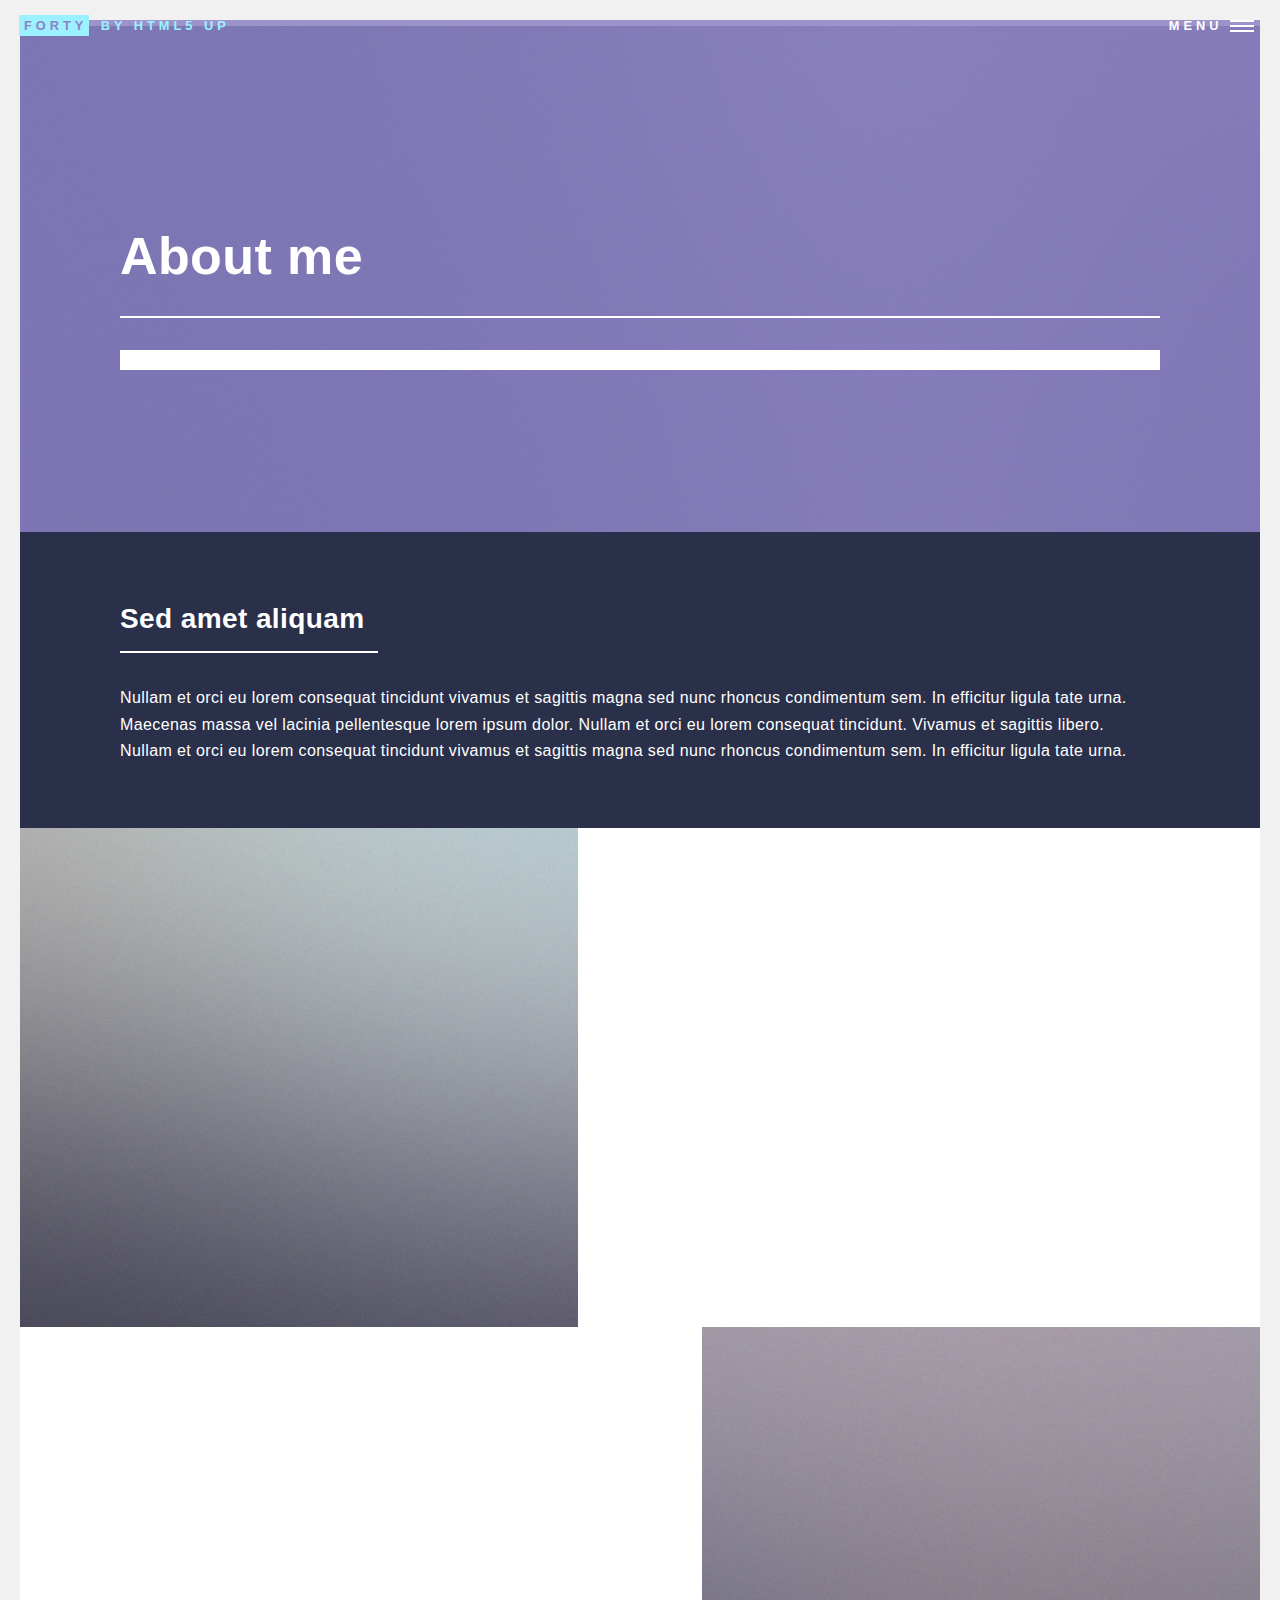
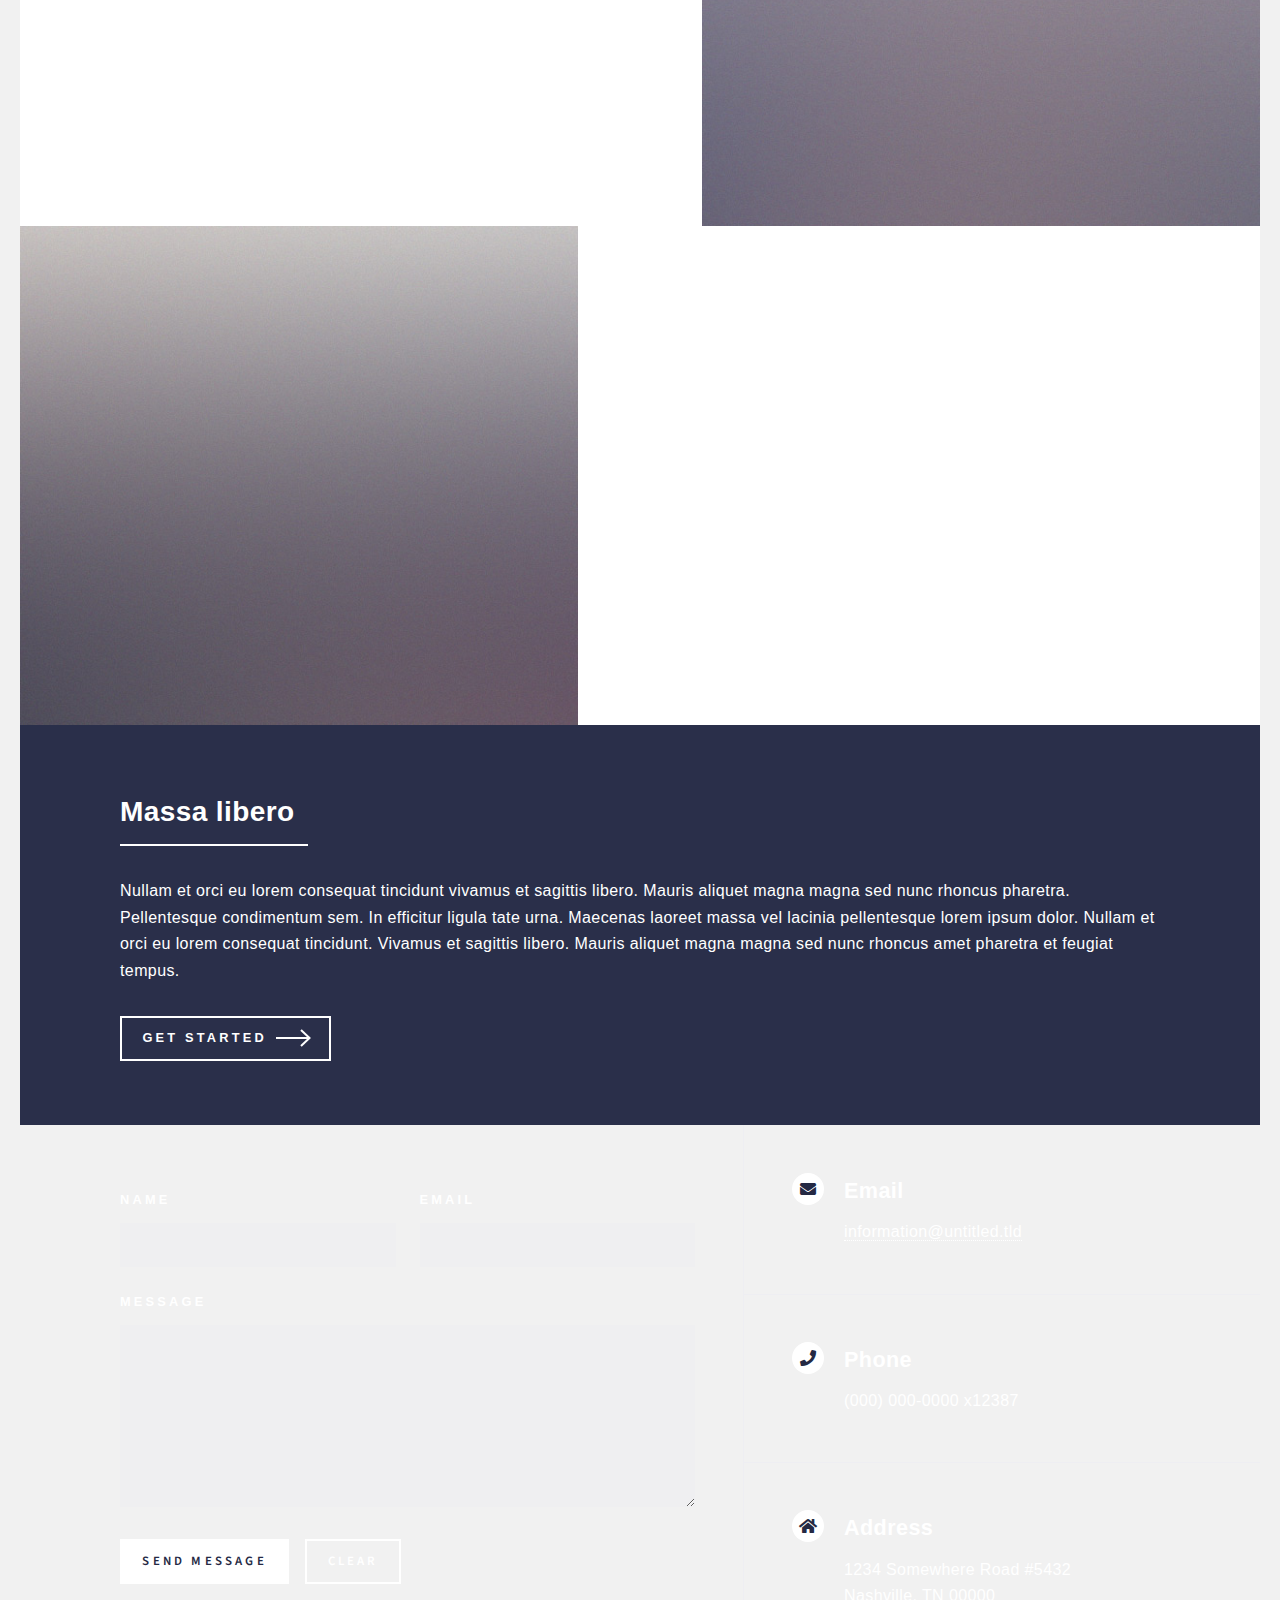
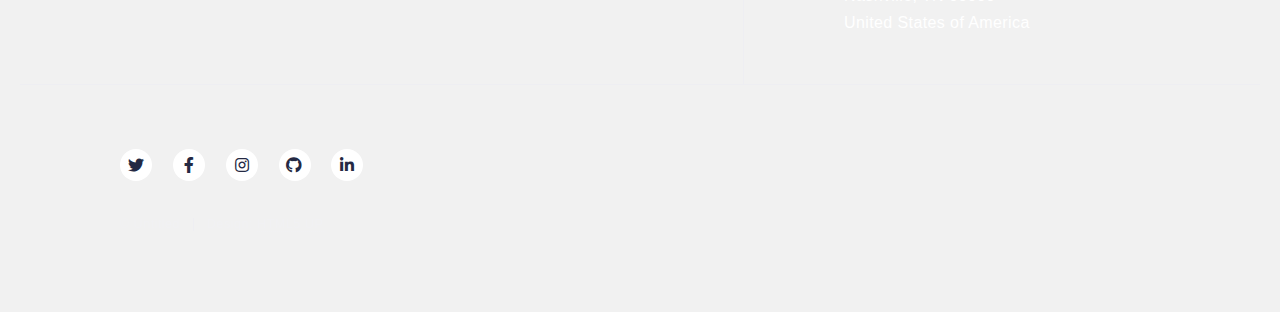
==== commit 4f8e21f0: "Update about-me.html" ====
--- a/about-me.html
+++ b/about-me.html
@@ -44,11 +44,10 @@
 								<img src="images/pic07.jpg" alt="" />
 							</span>
 							<header class="major">
-								<h1>Landing</h1>
+								<h1>About me</h1>
 							</header>
 							<div class="content">
-								<p>Lorem ipsum dolor sit amet nullam consequat<br />
-								sed veroeros. tempus adipiscing nulla.</p>
+								<p></p>
 							</div>
 						</div>
 					</section>
